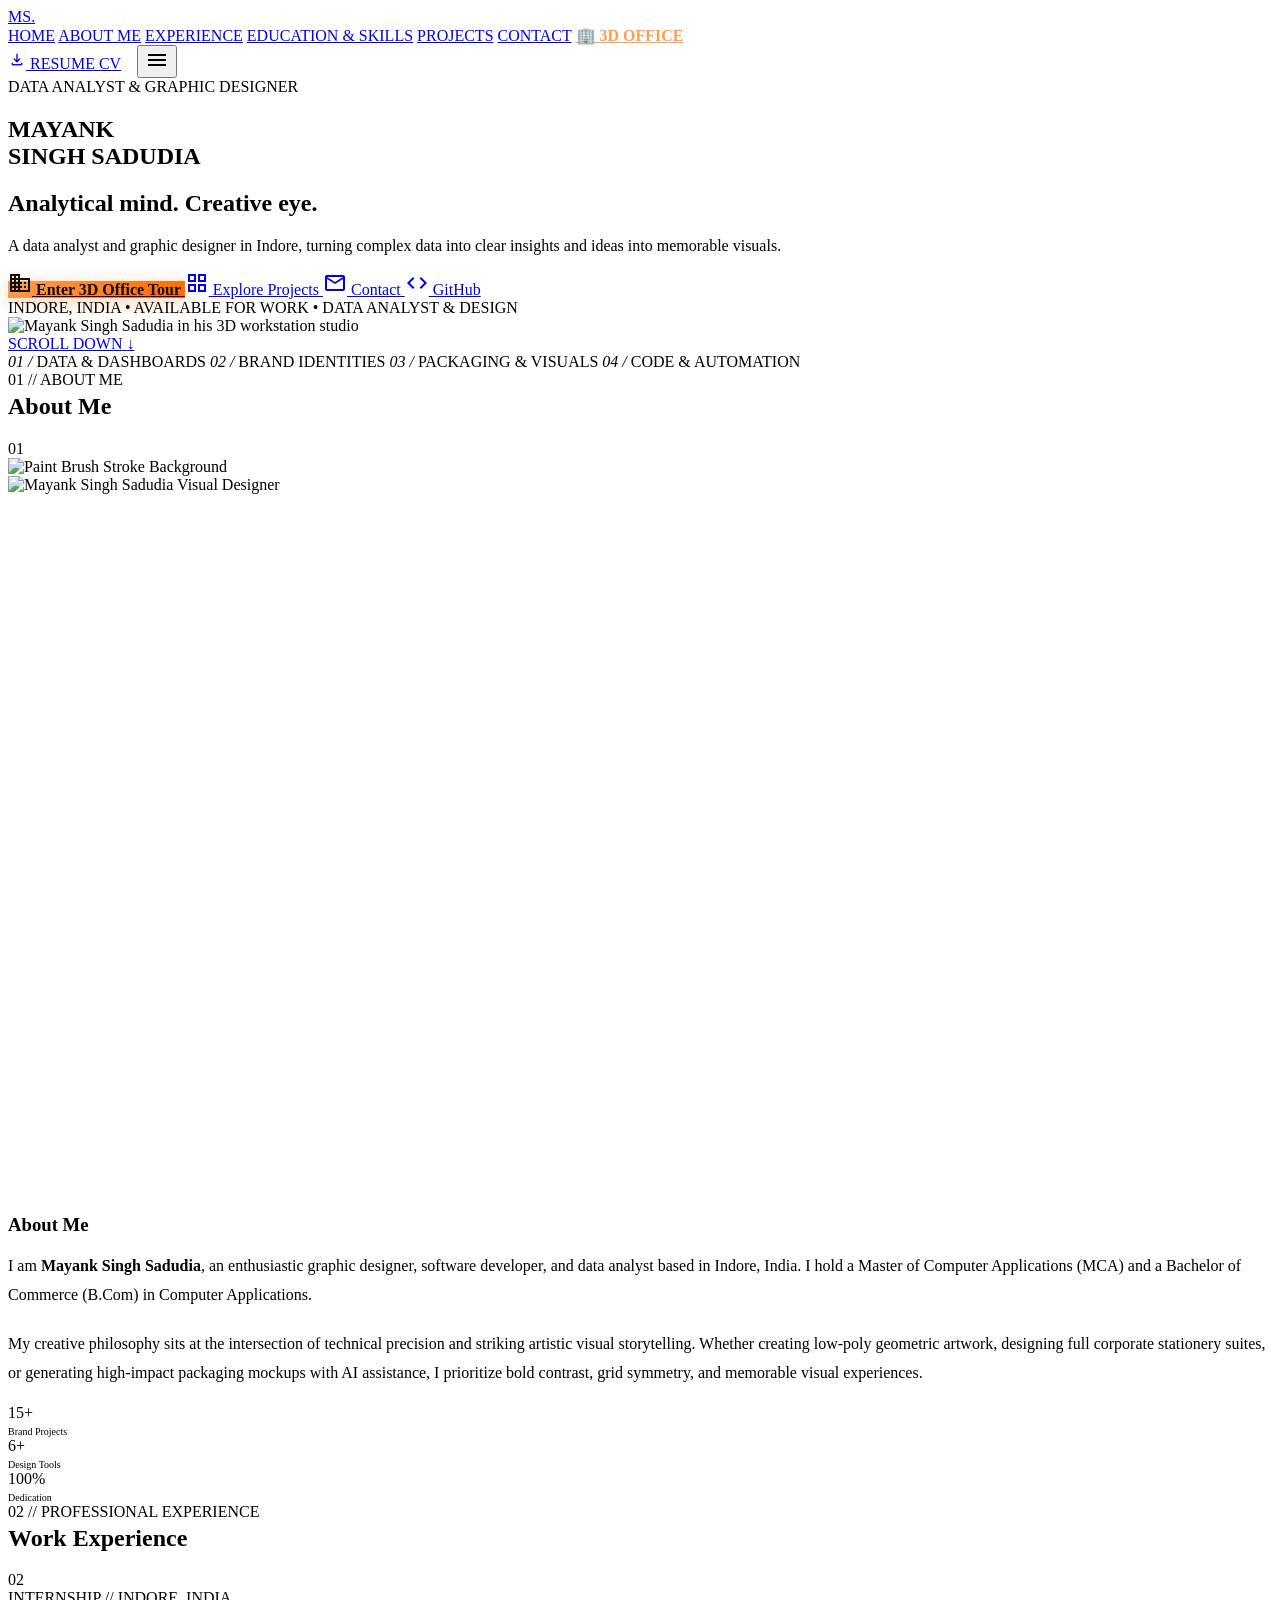
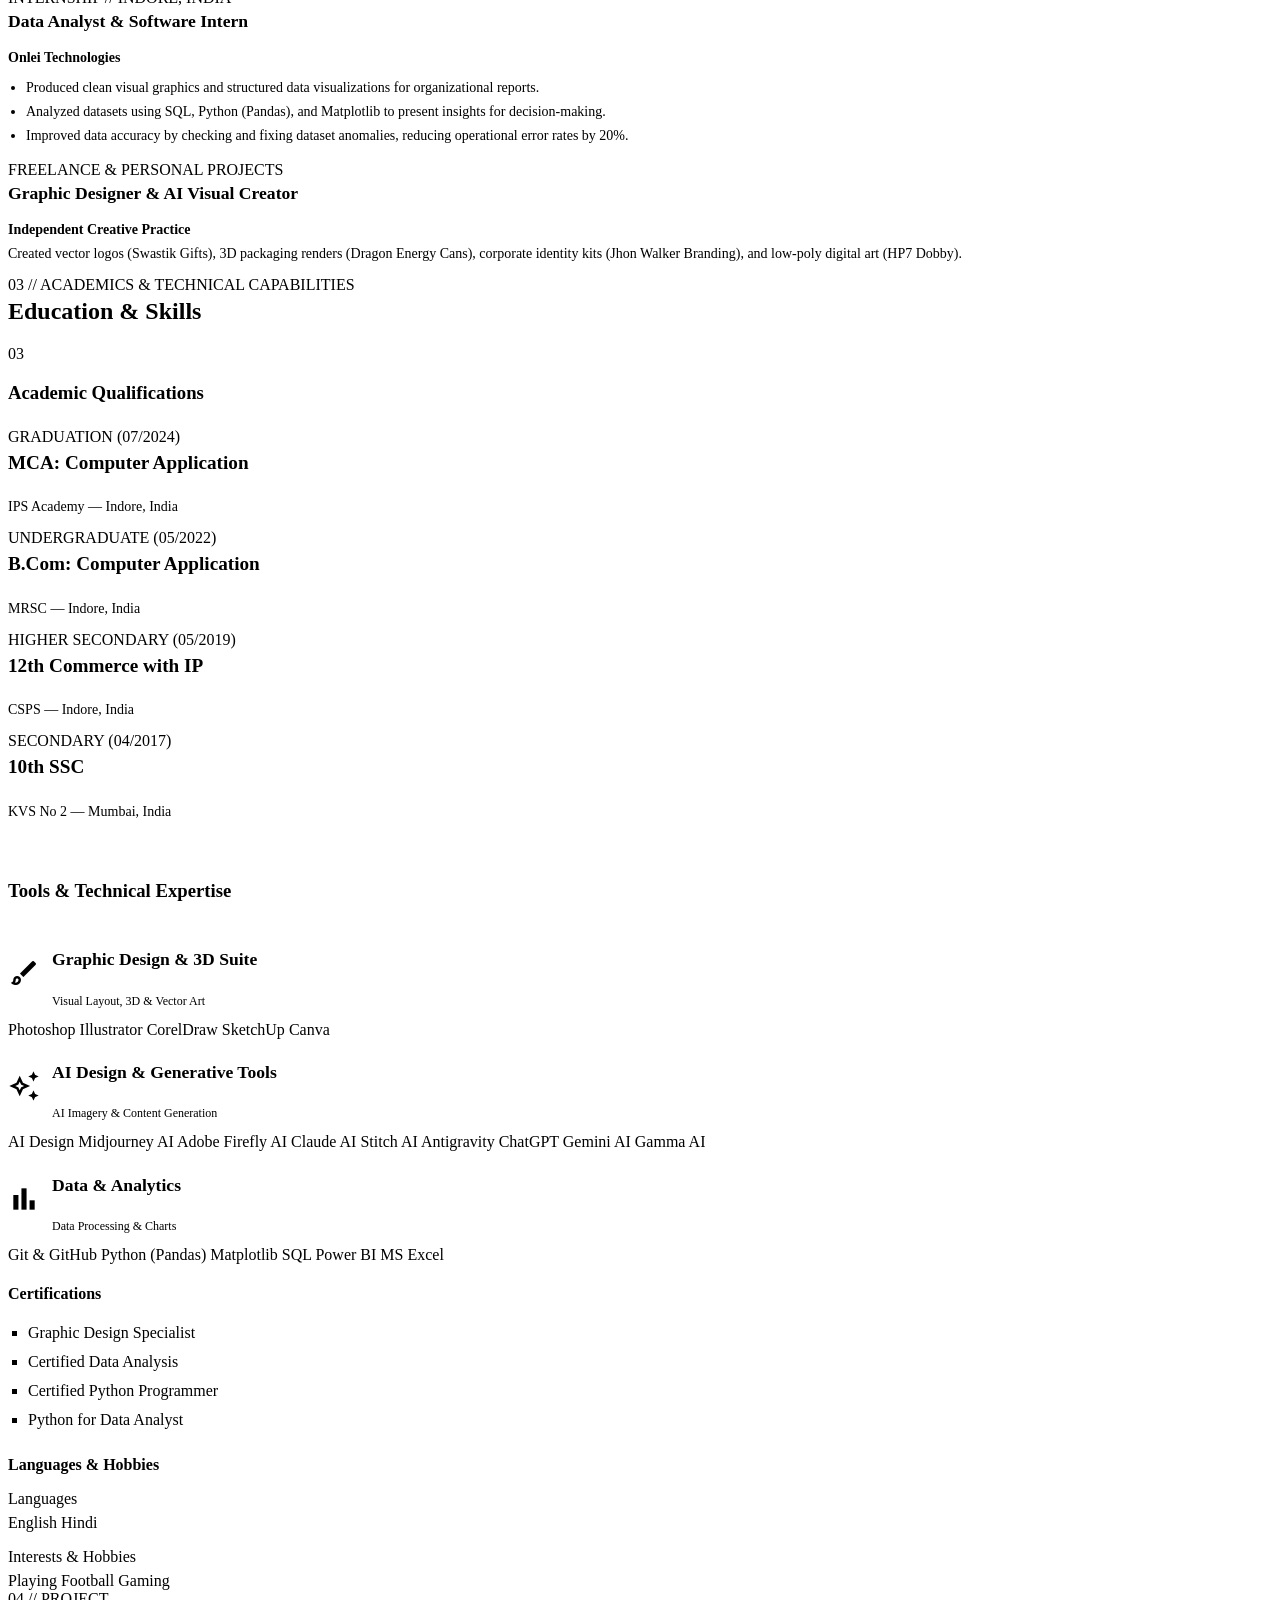
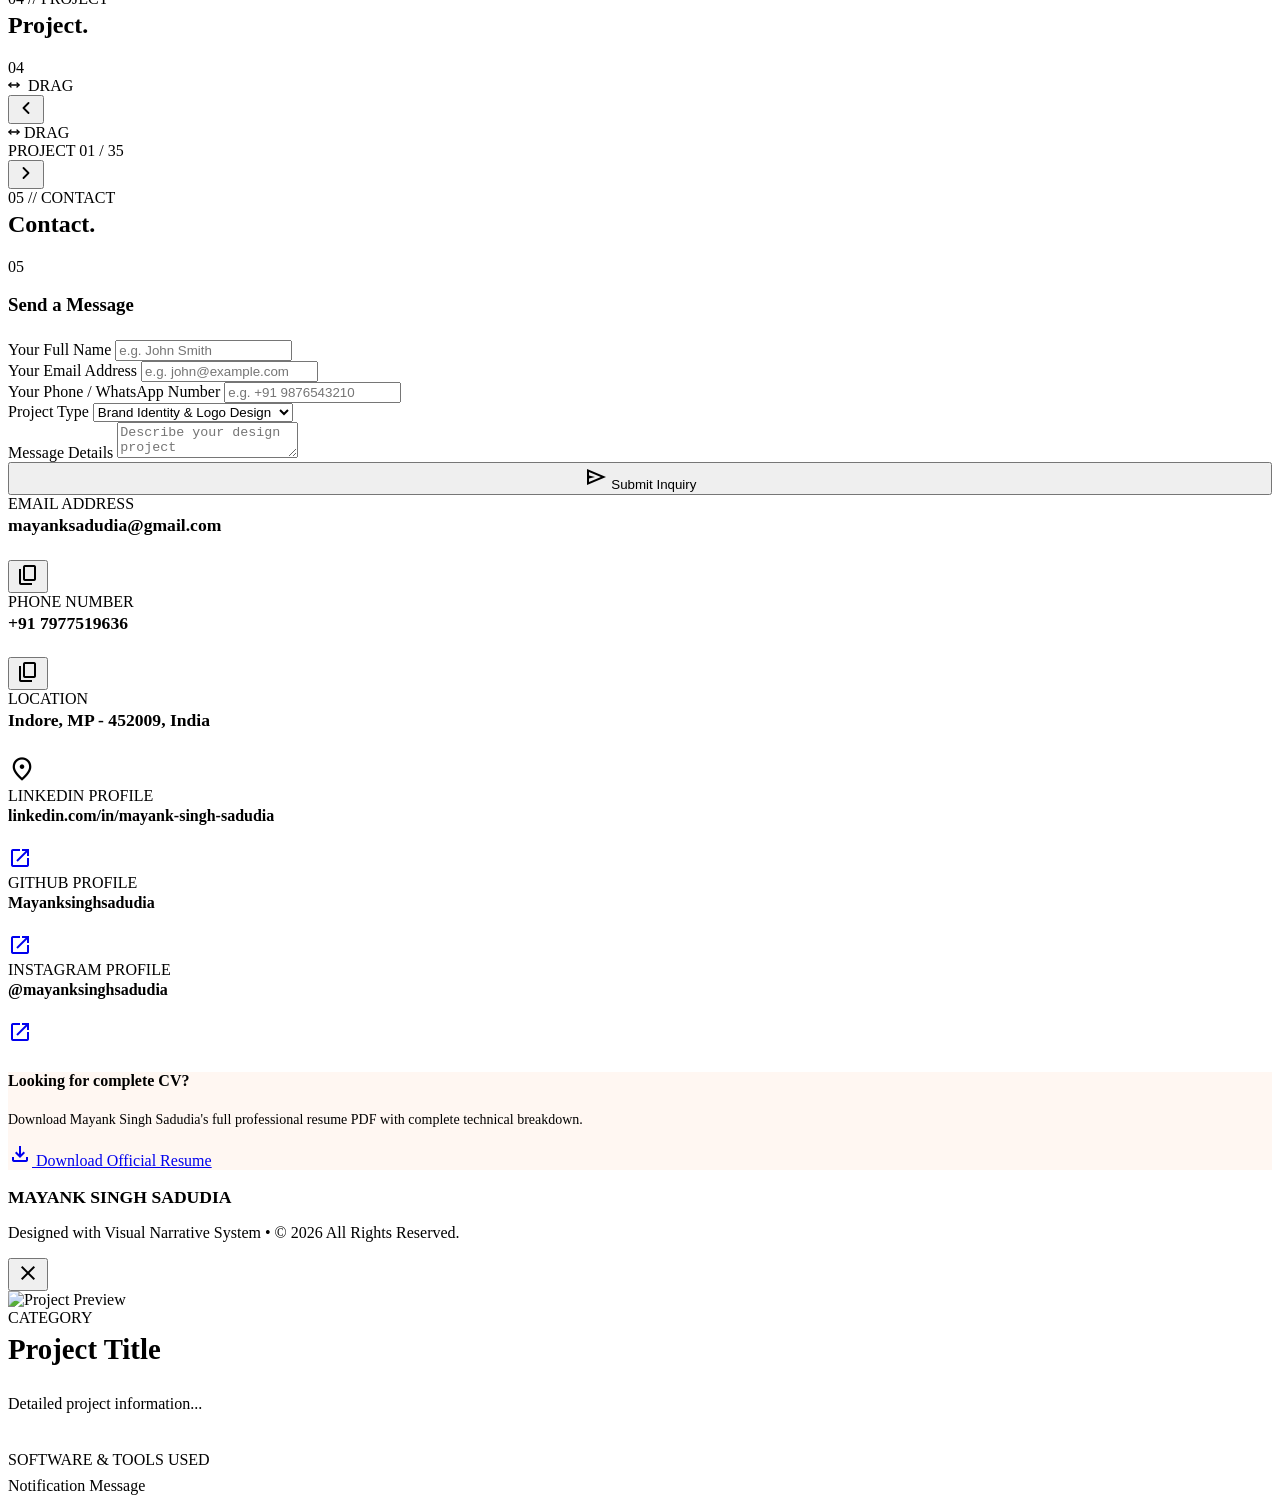
==== index.html @ 9ab695f1 "feat: update AI presenter video (no watermark) & add 3D isometric office tour" ====
<!DOCTYPE html>
<html lang="en">
<head>
  <meta charset="UTF-8" />
  <meta name="viewport" content="width=device-width, initial-scale=1.0" />
  <title>Mayank Singh Sadudia Portfolio | Data Analyst &amp; Graphic Designer</title>
  <meta name="description" content="Portfolio of Mayank Singh Sadudia - Graphic Designer, Data Analyst, and Generative AI Creator based in Indore, India." />
  
  <!-- Social Media & Instagram Open Graph Preview Cards -->
  <meta property="og:type" content="website" />
  <meta property="og:site_name" content="Mayank Singh Sadudia Portfolio" />
  <meta property="og:title" content="Mayank Singh Sadudia | Data Analyst &amp; Graphic Designer" />
  <meta property="og:description" content="Portfolio of Mayank Singh Sadudia featuring an interactive 3D presenter video, Data Analytics projects (Python, SQL, Power BI), and creative brand design." />
  <meta property="og:url" content="https://mayanksinghsadudia.github.io/mayanksinghsadudiaportfolio/" />
  <meta property="og:image" content="https://mayanksinghsadudia.github.io/mayanksinghsadudiaportfolio/assets/studio_pose_rest.jpg" />
  <meta property="og:image:width" content="896" />
  <meta property="og:image:height" content="1200" />
  <meta name="twitter:card" content="summary_large_image" />
  <meta name="twitter:title" content="Mayank Singh Sadudia | Data Analyst &amp; Graphic Designer" />
  <meta name="twitter:description" content="Portfolio of Mayank Singh Sadudia featuring an interactive 3D presenter video, Data Analytics projects, and creative brand design." />
  <meta name="twitter:image" content="https://mayanksinghsadudia.github.io/mayanksinghsadudiaportfolio/assets/studio_pose_rest.jpg" />
  
  <!-- Google Fonts & Material Symbols -->
  <link rel="preconnect" href="https://fonts.googleapis.com" />
  <link rel="preconnect" href="https://fonts.gstatic.com" crossorigin />
  <link href="https://fonts.googleapis.com/css2?family=Bebas+Neue&family=Space+Grotesk:wght@400;500;600;700&family=Montserrat:wght@700;800;900&family=Playfair+Display:ital,wght@0,600;0,700;0,900;1,400;1,600;1,700&family=Inter:wght@400;500;600;700&family=JetBrains+Mono:wght@400;500;600&display=swap" rel="stylesheet" />
  <link href="https://fonts.googleapis.com/css2?family=Material+Symbols+Outlined:wght,FILL@100..700,0..1&display=swap" rel="stylesheet" />

  <!-- Custom Design System Stylesheet -->
  <link rel="stylesheet" href="styles.css?v=separate-experience-20261009" />
  <link rel="stylesheet" href="presenter.css?v=portfolio-clean-20261009" />
  <link rel="stylesheet" href="home-intro.css?v=portfolio-clean-20261009" />
  <link rel="stylesheet" href="neon-studio.css?v=ember-20261009" />
  <link rel="stylesheet" href="portfolio-theme.css?v=reel-scroll-20261010" />
  <link rel="stylesheet" href="curved-slider.css?v=dribbble-27605260-20261011" />
</head>
<body>
  <div class="scroll-progress" aria-hidden="true"></div>

  <!-- Top Fixed Navigation Bar -->
  <header class="app-header reel-header">
    <a href="#hero" class="brand-logo" aria-label="Mayank Singh Sadudia home">
      <span class="reeves-monogram">MS<span>.</span></span>
    </a>

    <nav class="desktop-nav" id="desktop-nav" aria-label="Portfolio sections">
      <a href="#hero" class="active">HOME</a>
      <a href="#about">ABOUT ME</a>
      <a href="#experience">EXPERIENCE</a>
      <a href="#education-skills">EDUCATION & SKILLS</a>
      <a href="#projects">PROJECTS</a>
      <a href="#contact">CONTACT</a>
      <a href="isometric-office.html" style="color: #ff9d4d; font-weight: 700; display: inline-flex; align-items: center; gap: 4px;">🏢 3D OFFICE</a>
    </nav>

    <div class="reeves-header-actions" style="display: flex; align-items: center; gap: 16px;">
      <a href="assets/Mayank_Singh_Sadudia_Resume.pdf" download class="btn-primary" id="download-cv-btn">
        <span class="material-symbols-outlined" style="font-size: 18px;">download</span>
        RESUME CV
      </a>
      <button class="mobile-menu-btn" id="mobile-menu-btn" aria-label="Open navigation" aria-expanded="false">
        <span class="material-symbols-outlined">menu</span>
      </button>
    </div>
  </header>

  <main>
    <!-- HERO SECTION (Reel Aesthetic: Warm Terracotta Studio & 3D Interactive Presenter) -->
    <section class="hero-section hero-reel-theme" id="hero">
      <div class="container hero-container">
        <div class="hero-grid">
          
          <div class="hero-content">
            <div class="hero-role-tag">DATA ANALYST &amp; GRAPHIC DESIGNER</div>
            
            <h1 class="hero-name-headline">
              <span class="reeves-name">MAYANK<br />SINGH SADUDIA</span>
            </h1>

            <h2 class="hero-statement-headline">Analytical mind. <span>Creative eye.</span></h2>
            <p class="hero-bio-paragraph">
              A data analyst and graphic designer in Indore, turning complex data into clear insights and ideas into memorable visuals.
            </p>

            <div class="hero-cta-group">
              <a href="isometric-office.html" class="btn-primary" style="background: linear-gradient(135deg, #ff9d4d 0%, #ff6a00 100%); color: #100d0b; font-weight: 800; border: none; box-shadow: 0 4px 18px rgba(255,157,77,0.45);">
                <span class="material-symbols-outlined">domain</span>
                Enter 3D Office Tour
              </a>
              <a href="#projects" class="btn-secondary">
                <span class="material-symbols-outlined">grid_view</span>
                Explore Projects
              </a>
              <a href="#contact" class="btn-secondary">
                <span class="material-symbols-outlined">mail</span>
                Contact
              </a>
              <a href="https://github.com/Mayanksinghsadudia" target="_blank" rel="noopener noreferrer" class="btn-secondary" aria-label="Visit Mayank's GitHub profile">
                <span class="material-symbols-outlined">code</span>
                GitHub
              </a>
            </div>

            <div class="hero-status-meta">
              <span class="meta-tag">INDORE, INDIA</span>
              <span class="meta-sep">•</span>
              <span class="meta-tag status-available">
                <span class="status-pulse-dot"></span>
                AVAILABLE FOR WORK
              </span>
              <span class="meta-sep">•</span>
              <span class="meta-tag">DATA ANALYST &amp; DESIGN</span>
            </div>

          </div>

          <!-- Hero Stage / Presenter Frame & Controls -->
          <div class="hero-stage-container">
            <div class="hero-character" id="home-presenter" aria-label="Mayank's 3D studio introduction">
              <img src="assets/mayank_home_intro_poster.jpg" width="1280" height="720" alt="Mayank Singh Sadudia in his 3D workstation studio" class="presenter-poster" />
            </div>
          </div>

        </div>
      </div>

      <!-- Single Centered Scroll Indicator -->
      <a href="#about" class="reel-scroll-indicator" aria-label="Scroll down to explore portfolio">
        <span class="scroll-label">SCROLL DOWN</span>
        <span class="scroll-arrow">↓</span>
      </a>
    </section>

    <div class="studio-strip" aria-label="Portfolio specialties">
      <span><i>01 /</i> DATA &amp; DASHBOARDS</span>
      <span><i>02 /</i> BRAND IDENTITIES</span>
      <span><i>03 /</i> PACKAGING &amp; VISUALS</span>
      <span><i>04 /</i> CODE &amp; AUTOMATION</span>
    </div>

    <!-- 01 ABOUT ME SECTION -->
    <section class="page-section" id="about">
      <div class="container">
        
        <div class="section-header">
          <div>
            <span class="text-label-caps text-accent">01 // ABOUT ME</span>
            <h2 class="text-headline-lg font-headline" style="margin-top: 4px;">About Me</h2>
          </div>
          <span class="section-num text-outlined">01</span>
        </div>

        <div class="about-grid" style="grid-template-columns: 0.8fr 1.2fr; align-items: center;">
          
          <!-- About Avatar Showcase -->
          <div class="hero-avatar-container" style="transform: scale(1.0);">
            <img src="assets/user_brush_stroke_theme.png?v=4" class="brush-stroke-bg-img" alt="Paint Brush Stroke Background" />
            <div class="avatar-frame" style="height: 720px; width: 580px;">
              <img src="assets/mayank_avatar_hd_v6.png?v=6" alt="Mayank Singh Sadudia Visual Designer" class="avatar-img" />
            </div>
          </div>

          <!-- Profile & Summary Details -->
          <div style="display: flex; flex-direction: column; gap: 24px;">
            <div class="about-card">
              <h3 class="font-headline text-headline-md" style="margin-bottom: 16px; color: var(--color-primary);">
                About Me
              </h3>
              <p style="color: var(--color-on-surface); line-height: 1.8; margin-bottom: 20px;">
                I am <strong>Mayank Singh Sadudia</strong>, an enthusiastic graphic designer, software developer, and data analyst based in Indore, India. I hold a Master of Computer Applications (MCA) and a Bachelor of Commerce (B.Com) in Computer Applications.
              </p>
              <p style="color: var(--color-text-muted); line-height: 1.8;">
                My creative philosophy sits at the intersection of technical precision and striking artistic visual storytelling. Whether creating low-poly geometric artwork, designing full corporate stationery suites, or generating high-impact packaging mockups with AI assistance, I prioritize bold contrast, grid symmetry, and memorable visual experiences.
              </p>

              <div class="stats-grid">
                <div class="stat-box">
                  <div class="stat-number">15+</div>
                  <div class="text-label-caps" style="font-size: 10px; margin-top: 4px;">Brand Projects</div>
                </div>
                <div class="stat-box">
                  <div class="stat-number">6+</div>
                  <div class="text-label-caps" style="font-size: 10px; margin-top: 4px;">Design Tools</div>
                </div>
                <div class="stat-box">
                  <div class="stat-number">100%</div>
                  <div class="text-label-caps" style="font-size: 10px; margin-top: 4px;">Dedication</div>
                </div>
              </div>
            </div>

          </div>
        </div>
      </div>
    </section>

    <!-- 02 WORK EXPERIENCE SECTION -->
    <section class="page-section" id="experience" aria-labelledby="experience-title">
      <div class="container">
        <div class="section-header">
          <div>
            <span class="text-label-caps text-accent">02 // PROFESSIONAL EXPERIENCE</span>
            <h2 class="text-headline-lg font-headline" id="experience-title" style="margin-top: 4px;">Work Experience</h2>
          </div>
          <span class="section-num text-outlined">02</span>
        </div>
        <div class="about-card experience-card">
          <div class="timeline">
            <div class="timeline-item">
              <div class="timeline-date">INTERNSHIP // INDORE, INDIA</div>
              <h3 class="font-headline" style="font-size: 1.1rem; margin-top: 4px;">Data Analyst & Software Intern</h3>
              <div style="color: var(--color-primary-light); font-weight: 600; font-size: 14px;">Onlei Technologies</div>
              <ul style="color: var(--color-text-muted); font-size: 14px; margin-top: 10px; padding-left: 18px; line-height: 1.7;">
                <li>Produced clean visual graphics and structured data visualizations for organizational reports.</li>
                <li>Analyzed datasets using SQL, Python (Pandas), and Matplotlib to present insights for decision-making.</li>
                <li>Improved data accuracy by checking and fixing dataset anomalies, reducing operational error rates by 20%.</li>
              </ul>
            </div>

            <div class="timeline-item">
              <div class="timeline-date">FREELANCE & PERSONAL PROJECTS</div>
              <h3 class="font-headline" style="font-size: 1.1rem; margin-top: 4px;">Graphic Designer & AI Visual Creator</h3>
              <div style="color: var(--color-primary-light); font-weight: 600; font-size: 14px;">Independent Creative Practice</div>
              <p style="color: var(--color-text-muted); font-size: 14px; margin-top: 8px;">
                Created vector logos (Swastik Gifts), 3D packaging renders (Dragon Energy Cans), corporate identity kits (Jhon Walker Branding), and low-poly digital art (HP7 Dobby).
              </p>
            </div>
          </div>

        </div>
      </div>
    </section>

    <!-- 03 EDUCATION & SKILLS SECTION -->
    <section class="page-section" id="education-skills">
      <div class="container">
        
        <div class="section-header">
          <div>
            <span class="text-label-caps text-accent">03 // ACADEMICS & TECHNICAL CAPABILITIES</span>
            <h2 class="text-headline-lg font-headline" style="margin-top: 4px;">Education & Skills</h2>
          </div>
          <span class="section-num text-outlined">03</span>
        </div>

        <!-- Academic Background Grid -->
        <h3 class="font-headline text-headline-md" style="margin-bottom: 24px;">Academic Qualifications</h3>
        <div class="skills-grid" style="margin-bottom: 60px;">
          
          <div class="skill-card">
            <span class="text-label-caps text-accent">GRADUATION (07/2024)</span>
            <h4 class="font-headline" style="font-size: 1.2rem; margin-top: 6px;">MCA: Computer Application</h4>
            <p style="color: var(--color-text-muted); font-size: 14px; margin-top: 4px;">IPS Academy — Indore, India</p>
          </div>

          <div class="skill-card">
            <span class="text-label-caps text-accent">UNDERGRADUATE (05/2022)</span>
            <h4 class="font-headline" style="font-size: 1.2rem; margin-top: 6px;">B.Com: Computer Application</h4>
            <p style="color: var(--color-text-muted); font-size: 14px; margin-top: 4px;">MRSC — Indore, India</p>
          </div>

          <div class="skill-card">
            <span class="text-label-caps text-accent">HIGHER SECONDARY (05/2019)</span>
            <h4 class="font-headline" style="font-size: 1.2rem; margin-top: 6px;">12th Commerce with IP</h4>
            <p style="color: var(--color-text-muted); font-size: 14px; margin-top: 4px;">CSPS — Indore, India</p>
          </div>

          <div class="skill-card">
            <span class="text-label-caps text-accent">SECONDARY (04/2017)</span>
            <h4 class="font-headline" style="font-size: 1.2rem; margin-top: 6px;">10th SSC</h4>
            <p style="color: var(--color-text-muted); font-size: 14px; margin-top: 4px;">KVS No 2 — Mumbai, India</p>
          </div>

        </div>

        <!-- Technical Tools & Expertise -->
        <h3 class="font-headline text-headline-md" style="margin-bottom: 24px;">Tools & Technical Expertise</h3>
        <div class="skills-grid">
          
          <div class="skill-card">
            <div style="display: flex; align-items: center; gap: 12px;">
              <span class="material-symbols-outlined text-accent" style="font-size: 32px;">brush</span>
              <div>
                <h4 class="font-headline" style="font-size: 1.1rem;">Graphic Design & 3D Suite</h4>
                <p style="color: var(--color-text-muted); font-size: 12px;">Visual Layout, 3D & Vector Art</p>
              </div>
            </div>
            <div class="tool-tags">
              <span class="tool-tag highlight">Photoshop</span>
              <span class="tool-tag highlight">Illustrator</span>
              <span class="tool-tag highlight">CorelDraw</span>
              <span class="tool-tag highlight">SketchUp</span>
              <span class="tool-tag highlight">Canva</span>
            </div>
          </div>

          <div class="skill-card">
            <div style="display: flex; align-items: center; gap: 12px;">
              <span class="material-symbols-outlined text-accent" style="font-size: 32px;">auto_awesome</span>
              <div>
                <h4 class="font-headline" style="font-size: 1.1rem;">AI Design & Generative Tools</h4>
                <p style="color: var(--color-text-muted); font-size: 12px;">AI Imagery & Content Generation</p>
              </div>
            </div>
            <div class="tool-tags">
              <span class="tool-tag highlight">AI Design</span>
              <span class="tool-tag highlight">Midjourney AI</span>
              <span class="tool-tag highlight">Adobe Firefly AI</span>
              <span class="tool-tag highlight">Claude AI</span>
              <span class="tool-tag highlight">Stitch AI</span>
              <span class="tool-tag highlight">Antigravity</span>
              <span class="tool-tag highlight">ChatGPT</span>
              <span class="tool-tag highlight">Gemini AI</span>
              <span class="tool-tag highlight">Gamma AI</span>
            </div>
          </div>

          <div class="skill-card">
            <div style="display: flex; align-items: center; gap: 12px;">
              <span class="material-symbols-outlined text-accent" style="font-size: 32px;">bar_chart</span>
              <div>
                <h4 class="font-headline" style="font-size: 1.1rem;">Data & Analytics</h4>
                <p style="color: var(--color-text-muted); font-size: 12px;">Data Processing & Charts</p>
              </div>
            </div>
            <div class="tool-tags">
              <span class="tool-tag highlight">Git & GitHub</span>
              <span class="tool-tag">Python (Pandas)</span>
              <span class="tool-tag">Matplotlib</span>
              <span class="tool-tag">SQL</span>
              <span class="tool-tag">Power BI</span>
              <span class="tool-tag">MS Excel</span>
            </div>
          </div>

        </div>

        <!-- Certifications & Extras -->
        <div class="qualifications-extras">
          <div class="about-card">
            <h4 class="font-headline text-headline-md" style="margin-bottom: 16px; color: var(--color-primary);">Certifications</h4>
            <ul style="color: var(--color-on-surface); line-height: 1.8; list-style-type: square; padding-left: 20px;">
              <li>Graphic Design Specialist</li>
              <li>Certified Data Analysis</li>
              <li>Certified Python Programmer</li>
              <li>Python for Data Analyst</li>
            </ul>
          </div>

          <div class="about-card">
            <h4 class="font-headline text-headline-md" style="margin-bottom: 16px; color: var(--color-primary);">Languages & Hobbies</h4>
            <div style="margin-bottom: 16px;">
              <span class="text-label-caps" style="color: var(--color-text-muted); display: block; margin-bottom: 6px;">Languages</span>
              <span class="tool-tag highlight">English</span>
              <span class="tool-tag highlight">Hindi</span>
            </div>
            <div>
              <span class="text-label-caps" style="color: var(--color-text-muted); display: block; margin-bottom: 6px;">Interests & Hobbies</span>
              <span class="tool-tag">Playing Football</span>
              <span class="tool-tag">Gaming</span>
            </div>
          </div>
        </div>

      </div>
    </section>

    <!-- 04 PROJECTS SECTION: 3D CURVED SLIDER (All 35 Projects · Neon Amber Theme) -->
    <section class="page-section curved-slider-section" id="projects">
      <div class="curved-slider-container">
        
        <!-- Section Header: Only the project on topic in left side bar -->
        <div class="section-header">
          <div>
            <span class="text-label-caps text-accent">04 // PROJECT</span>
            <h2 class="text-headline-lg font-headline" style="margin-top: 4px;">Project.</h2>
          </div>
          <span class="section-num text-outlined">04</span>
        </div>

        <!-- 3D Slider Viewport -->
        <div class="curved-slider-viewport" id="curvedSliderViewport">
          <!-- Floating "DRAG" Cursor Badge (Neon Amber #ff9d4d) -->
          <div class="curved-slider-cursor" id="curvedSliderCursor">
            <svg width="12" height="12" viewBox="0 0 24 24" fill="none" stroke="currentColor" stroke-width="2.8" stroke-linecap="round" stroke-linejoin="round" style="margin-right: 4px;">
              <polyline points="18 8 22 12 18 16"></polyline>
              <polyline points="6 8 2 12 6 16"></polyline>
              <line x1="2" y1="12" x2="22" y2="12"></line>
            </svg>
            <span>DRAG</span>
          </div>

          <!-- 3D Cylindrical Stage -->
          <div class="curved-slider-stage" id="curvedSliderStage">
            <!-- Dynamic 3D Curved Cards injected by curved-slider.js -->
          </div>
        </div>

        <!-- Bottom Navigation & Counter Controls -->
        <div class="curved-slider-controls">
          <button class="curved-slider-nav-btn prev" id="sliderPrevBtn" aria-label="Previous Slide">
            <svg width="20" height="20" viewBox="0 0 24 24" fill="none" stroke="currentColor" stroke-width="2.2" stroke-linecap="round" stroke-linejoin="round">
              <polyline points="15 18 9 12 15 6"></polyline>
            </svg>
          </button>
          
          <!-- Counter & Progress Bar Pill with Drag Indicator -->
          <div class="curved-slider-counter-pill">
            <span class="curved-slider-drag-label">
              <svg width="12" height="12" viewBox="0 0 24 24" fill="none" stroke="currentColor" stroke-width="2.6" stroke-linecap="round" stroke-linejoin="round">
                <polyline points="18 8 22 12 18 16"></polyline>
                <polyline points="6 8 2 12 6 16"></polyline>
                <line x1="2" y1="12" x2="22" y2="12"></line>
              </svg>
              DRAG
            </span>
            <div class="curved-slider-counter-text">
              PROJECT <span class="cur-num" id="sliderCounterCurrent">01</span> / <span id="sliderCounterTotal">35</span>
            </div>
            <div class="curved-slider-progress-track">
              <div class="curved-slider-progress-bar" id="sliderProgressBar"></div>
            </div>
          </div>

          <button class="curved-slider-nav-btn next" id="sliderNextBtn" aria-label="Next Slide">
            <svg width="20" height="20" viewBox="0 0 24 24" fill="none" stroke="currentColor" stroke-width="2.2" stroke-linecap="round" stroke-linejoin="round">
              <polyline points="9 18 15 12 9 6"></polyline>
            </svg>
          </button>
        </div>

      </div>
    </section>

<!-- 05 CONTACT SECTION -->
<section class="page-section" id="contact" style="border-bottom: none;">
  <div class="container">
    
    <div class="section-header">
      <div>
        <span class="text-label-caps text-accent">05 // CONTACT</span>
        <h2 class="text-headline-lg font-headline" style="margin-top: 4px;">Contact.</h2>
      </div>
      <span class="section-num text-outlined">05</span>
    </div>

        <div class="contact-grid">
          
          <!-- Contact Form (Netlify Forms Native Integration) -->
          <form id="contact-form" class="about-card" name="contact" method="POST" data-netlify="true" netlify-honeypot="bot-field">
            <input type="hidden" name="form-name" value="contact" />
            <p style="display:none"><label>Spam protection: <input name="bot-field" /></label></p>

            <h3 class="font-headline text-headline-md" style="margin-bottom: 24px; color: var(--color-primary);">
              Send a Message
            </h3>

            <div class="form-group">
              <label for="name">Your Full Name</label>
              <input type="text" id="name" name="name" class="form-control" placeholder="e.g. John Smith" required />
            </div>

            <div class="form-group">
              <label for="email">Your Email Address</label>
              <input type="email" id="email" name="email" class="form-control" placeholder="e.g. john@example.com" required />
            </div>

            <div class="form-group">
              <label for="phone">Your Phone / WhatsApp Number</label>
              <input type="tel" id="phone" name="phone" class="form-control" placeholder="e.g. +91 9876543210" />
            </div>

            <div class="form-group">
              <label for="project-type">Project Type</label>
              <select id="project-type" name="project-type" class="form-control">
                <option value="branding">Brand Identity & Logo Design</option>
                <option value="packaging">Package Design & 3D Render</option>
                <option value="poster">Poster & Event Banner</option>
                <option value="ai">AI Creative Design & Visuals</option>
                <option value="other">Other Collaboration</option>
              </select>
            </div>

            <div class="form-group">
              <label for="message">Message Details</label>
              <textarea id="message" name="message" class="form-control" placeholder="Describe your design project requirements..." required></textarea>
            </div>

            <button type="submit" class="btn-primary" style="width: 100%; justify-content: center;">
              <span class="material-symbols-outlined">send</span>
              Submit Inquiry
            </button>
          </form>

          <!-- Direct Info Boxes -->
          <div>
            <div class="info-box">
              <div>
                <span class="text-label-caps text-accent">EMAIL ADDRESS</span>
                <h4 class="font-headline" style="font-size: 1.1rem; margin-top: 2px;">
                  <a href="mailto:mayanksadudia@gmail.com" style="color: inherit; text-decoration: none;">mayanksadudia@gmail.com</a>
                </h4>
              </div>
              <button class="btn-secondary" onclick="copyText('mayanksadudia@gmail.com', 'Email')">
                <span class="material-symbols-outlined">content_copy</span>
              </button>
            </div>

            <div class="info-box">
              <div>
                <span class="text-label-caps text-accent">PHONE NUMBER</span>
                <h4 class="font-headline" style="font-size: 1.1rem; margin-top: 2px;">
                  <a href="tel:+917977519636" style="color: inherit; text-decoration: none;">+91 7977519636</a>
                </h4>
              </div>
              <button class="btn-secondary" onclick="copyText('+91 7977519636', 'Phone')">
                <span class="material-symbols-outlined">content_copy</span>
              </button>
            </div>

            <div class="info-box">
              <div>
                <span class="text-label-caps text-accent">LOCATION</span>
                <h4 class="font-headline" style="font-size: 1.1rem; margin-top: 2px;">Indore, MP - 452009, India</h4>
              </div>
              <span class="material-symbols-outlined text-accent" style="font-size: 28px;">location_on</span>
            </div>

            <div class="info-box">
              <div>
                <span class="text-label-caps text-accent">LINKEDIN PROFILE</span>
                <h4 class="font-headline" style="font-size: 1rem; margin-top: 2px;">linkedin.com/in/mayank-singh-sadudia</h4>
              </div>
              <a href="https://linkedin.com/in/mayank-singh-sadudia-45637627b" target="_blank" rel="noopener" class="btn-secondary">
                <span class="material-symbols-outlined">open_in_new</span>
              </a>
            </div>

            <div class="info-box">
              <div>
                <span class="text-label-caps text-accent">GITHUB PROFILE</span>
                <h4 class="font-headline" style="font-size: 1rem; margin-top: 2px;">
                  <a href="https://github.com/Mayanksinghsadudia" target="_blank" rel="noopener noreferrer" style="color: inherit; text-decoration: none;">Mayanksinghsadudia</a>
                </h4>
              </div>
              <a href="https://github.com/Mayanksinghsadudia" target="_blank" rel="noopener noreferrer" class="btn-secondary" aria-label="Open GitHub profile">
                <span class="material-symbols-outlined">open_in_new</span>
              </a>
            </div>

            <div class="info-box">
              <div>
                <span class="text-label-caps text-accent">INSTAGRAM PROFILE</span>
                <h4 class="font-headline" style="font-size: 1rem; margin-top: 2px;">
                  <a href="https://instagram.com/mayanksinghsadudia" target="_blank" rel="noopener noreferrer" style="color: inherit; text-decoration: none;">@mayanksinghsadudia</a>
                </h4>
              </div>
              <a href="https://instagram.com/mayanksinghsadudia" target="_blank" rel="noopener noreferrer" class="btn-secondary" aria-label="Open Instagram profile">
                <span class="material-symbols-outlined">open_in_new</span>
              </a>
            </div>

            <!-- Resume Download Highlight Box -->
            <div class="about-card" style="margin-top: 24px; border-color: var(--color-primary); background-color: rgba(255, 107, 0, 0.05);">
              <h4 class="font-headline text-headline-md" style="color: var(--color-primary);">Looking for complete CV?</h4>
              <p style="color: var(--color-text-muted); font-size: 14px; margin-top: 6px;">
                Download Mayank Singh Sadudia's full professional resume PDF with complete technical breakdown.
              </p>
              <a href="assets/Mayank_Singh_Sadudia_Resume.pdf" download class="btn-primary" style="margin-top: 16px;">
                <span class="material-symbols-outlined">download</span>
                Download Official Resume
              </a>
            </div>

          </div>

        </div>

      </div>
    </section>

  </main>

  <!-- Footer -->
  <footer>
    <div class="container">
      <p style="font-family: var(--font-headline); font-weight: 800; font-size: 1.1rem; color: var(--color-on-surface); margin-bottom: 8px;">
        MAYANK SINGH SADUDIA
      </p>
      <p>Designed with Visual Narrative System • &copy; 2026 All Rights Reserved.</p>
    </div>
  </footer>

  <!-- Project Lightbox Modal -->
  <div class="modal-backdrop" id="project-modal">
    <div class="modal-content">
      <button class="modal-close-btn" id="modal-close" aria-label="Close project preview">
        <span class="material-symbols-outlined">close</span>
      </button>

      <div class="modal-img-container">
        <img id="modal-img" src="" alt="Project Preview" class="modal-img" />
      </div>

      <div class="modal-details">
        <div>
          <span class="text-label-caps text-accent" id="modal-category">CATEGORY</span>
          <h2 class="text-headline-lg font-headline" id="modal-title" style="margin-top: 6px; font-size: 1.8rem;">Project Title</h2>
          <p style="color: var(--color-text-muted); line-height: 1.8; margin-top: 16px;" id="modal-desc">
            Detailed project information...
          </p>
        </div>

        <div style="margin-top: 32px;">
          <span class="text-label-caps" style="color: var(--color-text-muted); display: block; margin-bottom: 8px;">SOFTWARE & TOOLS USED</span>
          <div class="tool-tags" id="modal-tools"></div>
        </div>
      </div>
    </div>
  </div>

  <!-- Toast Notification element -->
  <div class="toast-msg" id="toast-msg">Notification Message</div>

  <!-- Main JavaScript File -->
  <script src="main.js?v=midnight-20261009"></script>
  <script src="presenter-config.js?v=continuity-30s-20261010"></script>
  <script src="presenter.js?v=continuity-30s-20261010"></script>

  <script src="neon-studio.js?v=midnight-20261009"></script>
  <script src="curved-slider.js?v=dribbble-27605260-20261011"></script>
</body>
</html>
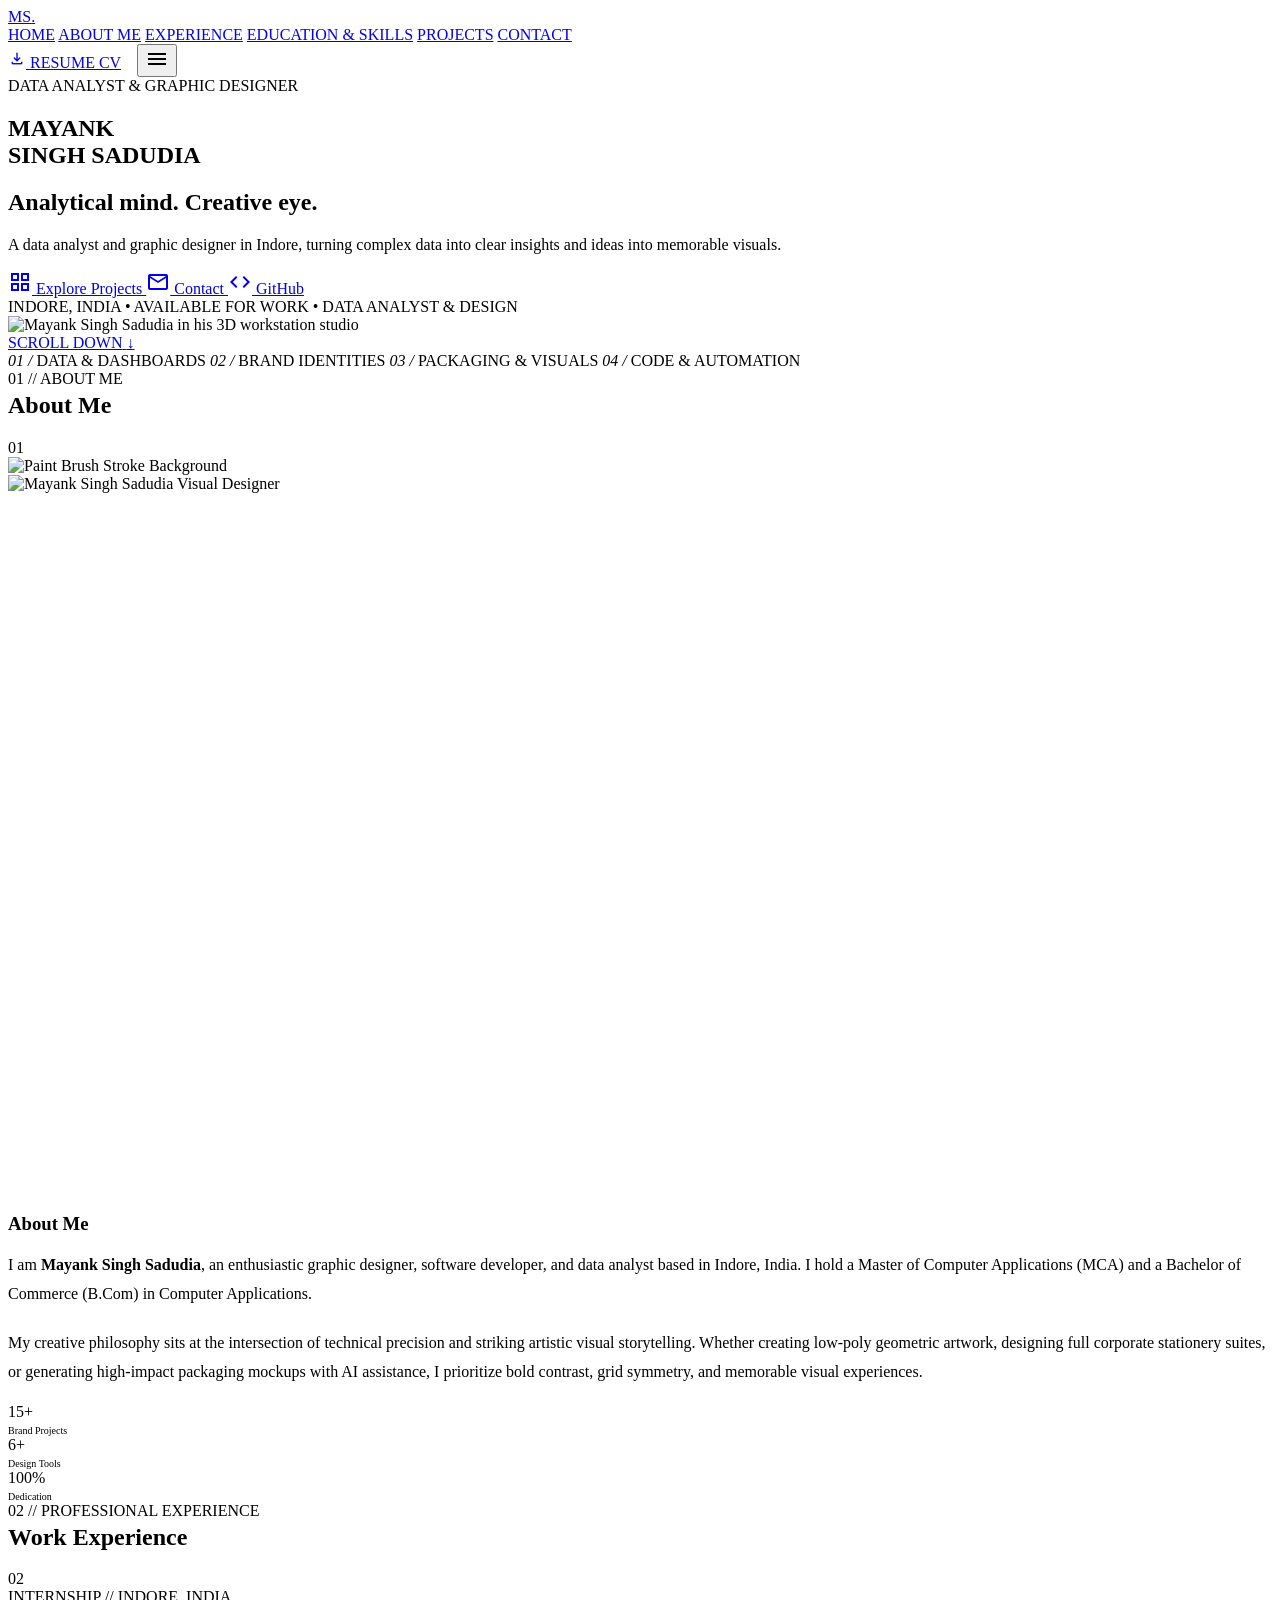
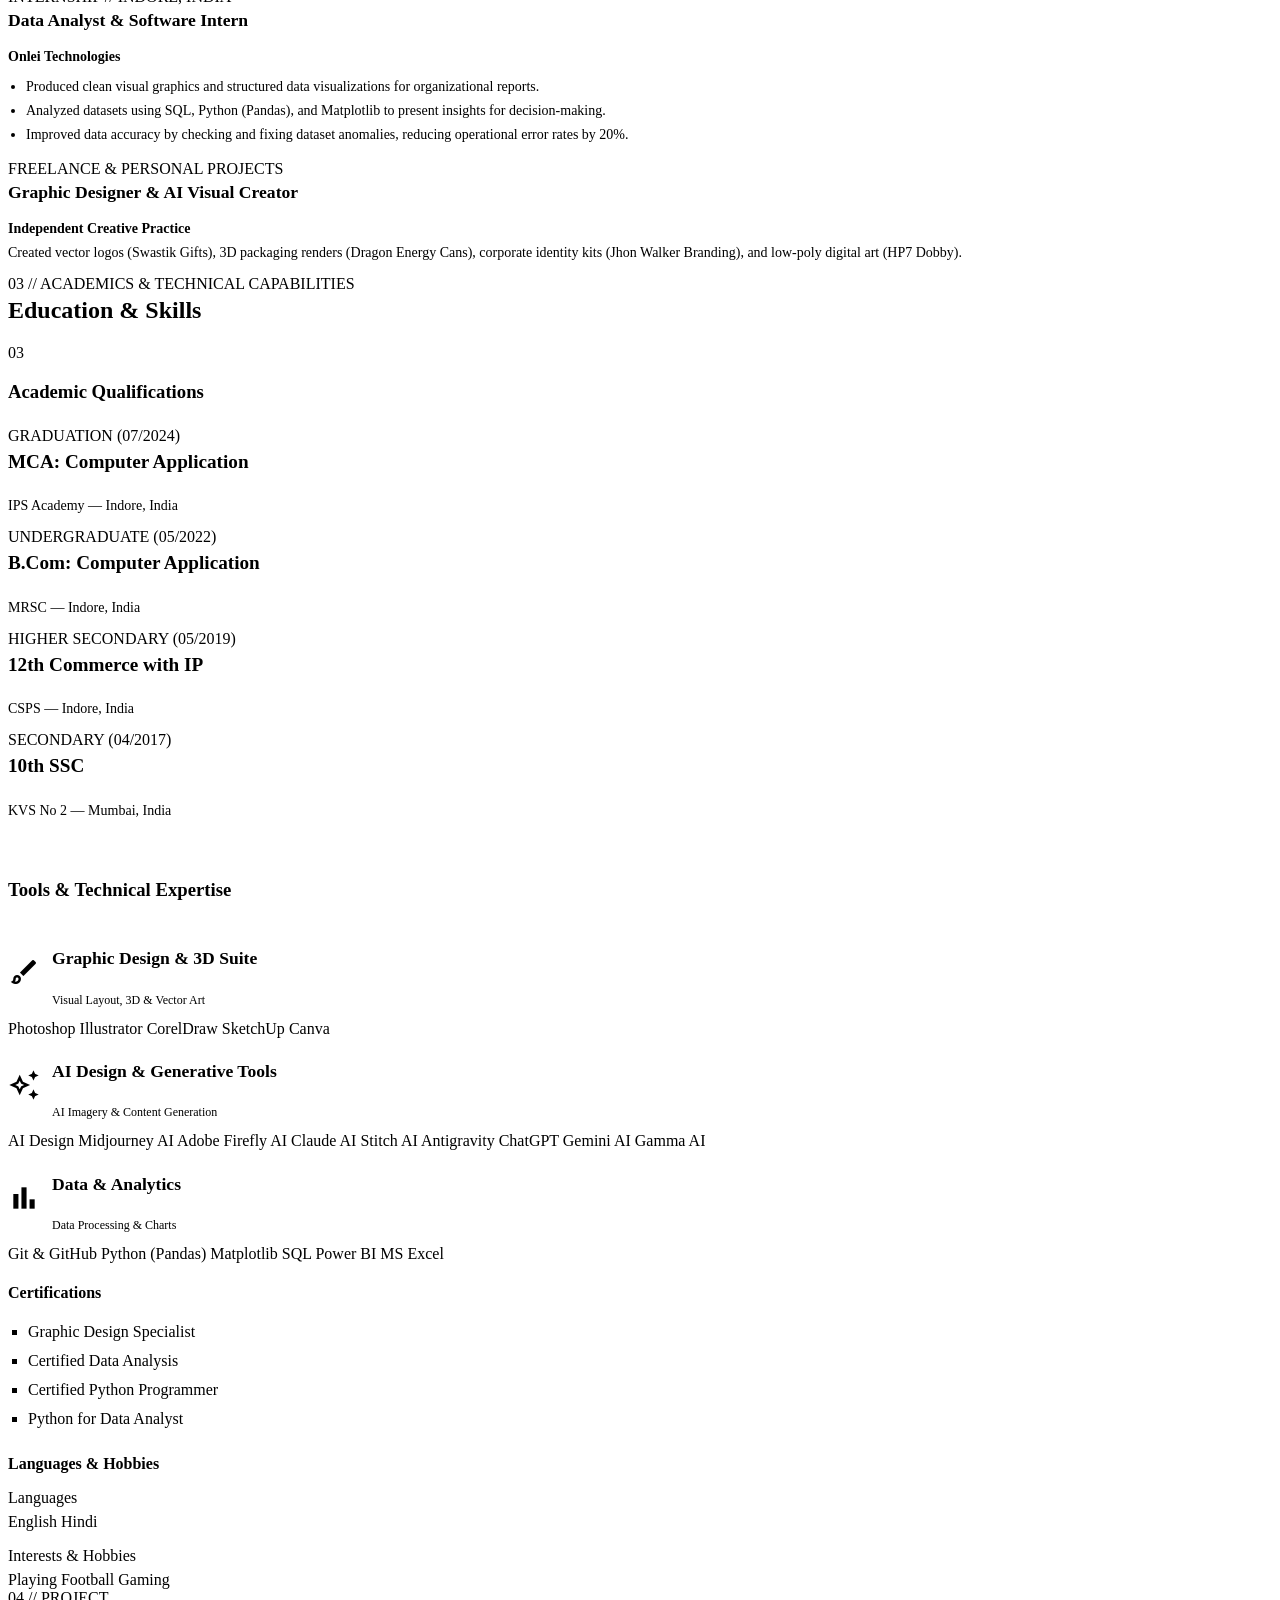
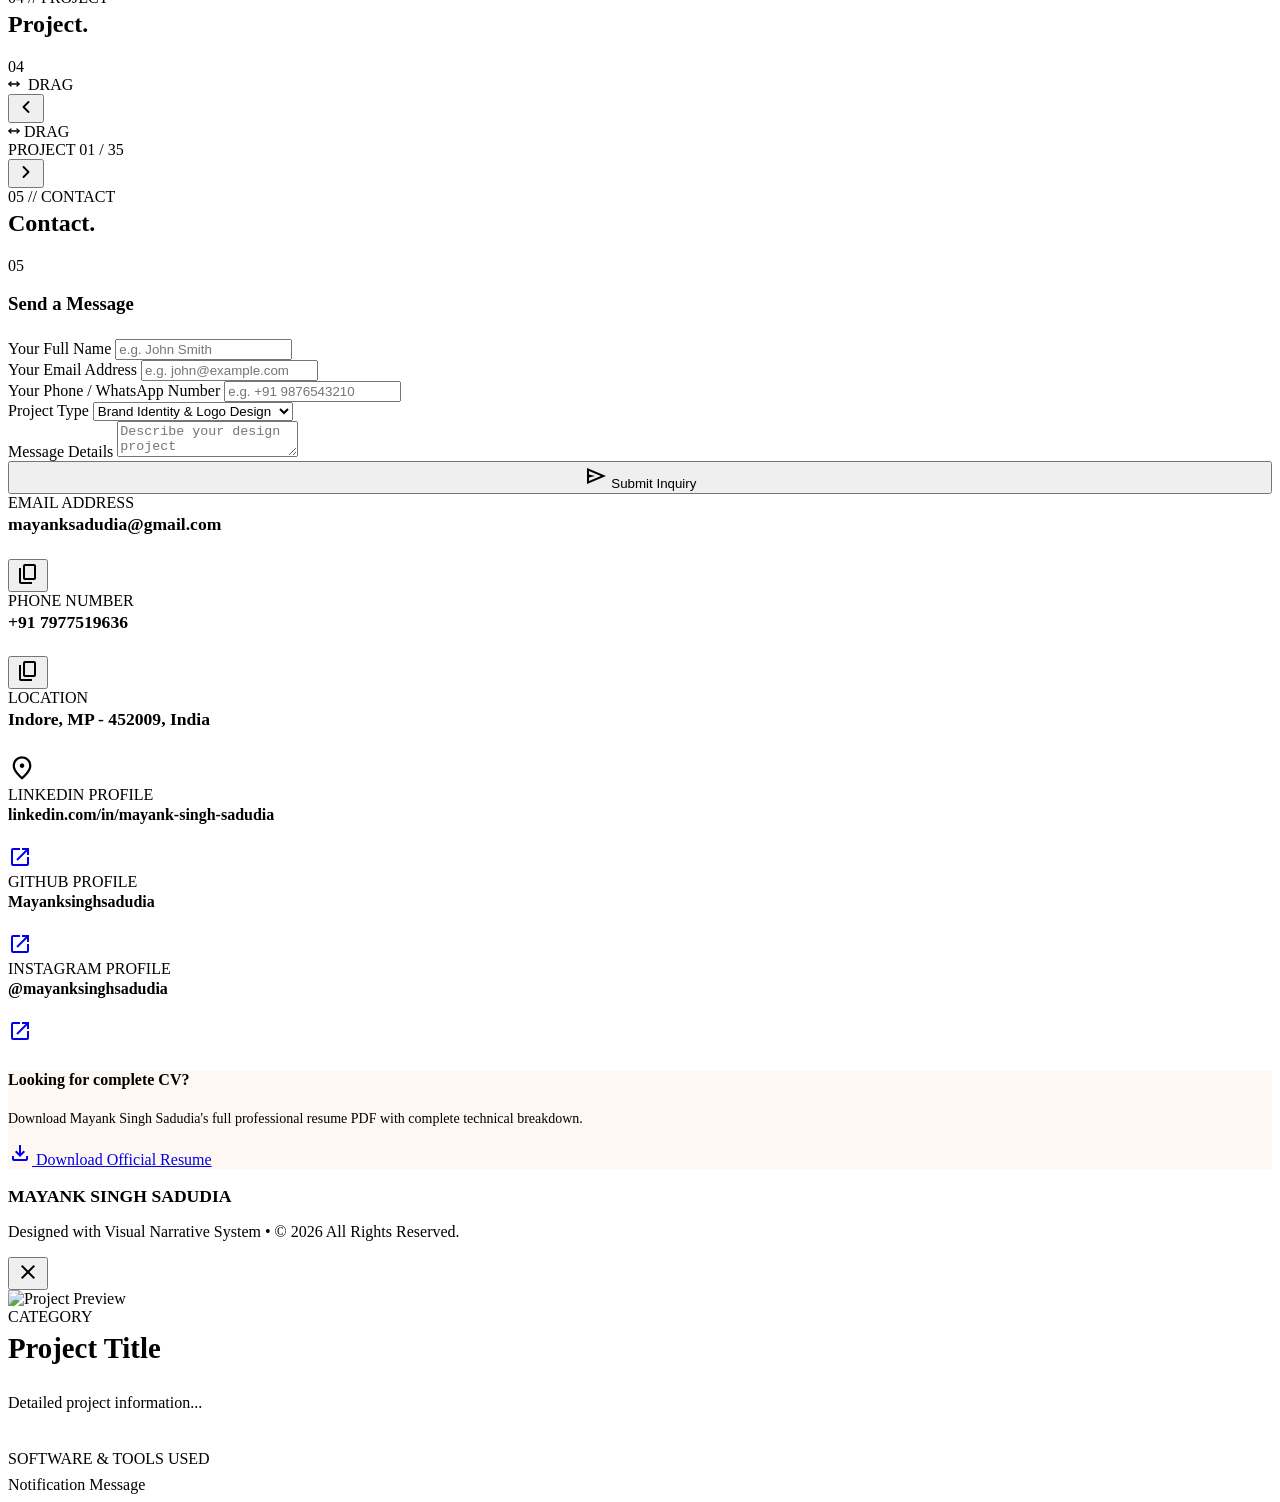
==== commit 7fd3f1f1: "feat: remove 3D isometric office section and clean up hero CTA" ====
--- a/index.html
+++ b/index.html
@@ -1,634 +1,642 @@
-<!DOCTYPE html>
-<html lang="en">
-<head>
-  <meta charset="UTF-8" />
-  <meta name="viewport" content="width=device-width, initial-scale=1.0" />
-  <title>Mayank Singh Sadudia Portfolio | Data Analyst &amp; Graphic Designer</title>
-  <meta name="description" content="Portfolio of Mayank Singh Sadudia - Graphic Designer, Data Analyst, and Generative AI Creator based in Indore, India." />
-  
-  <!-- Social Media & Instagram Open Graph Preview Cards -->
-  <meta property="og:type" content="website" />
-  <meta property="og:site_name" content="Mayank Singh Sadudia Portfolio" />
-  <meta property="og:title" content="Mayank Singh Sadudia | Data Analyst &amp; Graphic Designer" />
-  <meta property="og:description" content="Portfolio of Mayank Singh Sadudia featuring an interactive 3D presenter video, Data Analytics projects (Python, SQL, Power BI), and creative brand design." />
-  <meta property="og:url" content="https://mayanksinghsadudia.github.io/mayanksinghsadudiaportfolio/" />
-  <meta property="og:image" content="https://mayanksinghsadudia.github.io/mayanksinghsadudiaportfolio/assets/studio_pose_rest.jpg" />
-  <meta property="og:image:width" content="896" />
-  <meta property="og:image:height" content="1200" />
-  <meta name="twitter:card" content="summary_large_image" />
-  <meta name="twitter:title" content="Mayank Singh Sadudia | Data Analyst &amp; Graphic Designer" />
-  <meta name="twitter:description" content="Portfolio of Mayank Singh Sadudia featuring an interactive 3D presenter video, Data Analytics projects, and creative brand design." />
-  <meta name="twitter:image" content="https://mayanksinghsadudia.github.io/mayanksinghsadudiaportfolio/assets/studio_pose_rest.jpg" />
-  
-  <!-- Google Fonts & Material Symbols -->
-  <link rel="preconnect" href="https://fonts.googleapis.com" />
-  <link rel="preconnect" href="https://fonts.gstatic.com" crossorigin />
-  <link href="https://fonts.googleapis.com/css2?family=Bebas+Neue&family=Space+Grotesk:wght@400;500;600;700&family=Montserrat:wght@700;800;900&family=Playfair+Display:ital,wght@0,600;0,700;0,900;1,400;1,600;1,700&family=Inter:wght@400;500;600;700&family=JetBrains+Mono:wght@400;500;600&display=swap" rel="stylesheet" />
-  <link href="https://fonts.googleapis.com/css2?family=Material+Symbols+Outlined:wght,FILL@100..700,0..1&display=swap" rel="stylesheet" />
-
-  <!-- Custom Design System Stylesheet -->
-  <link rel="stylesheet" href="styles.css?v=separate-experience-20261009" />
-  <link rel="stylesheet" href="presenter.css?v=portfolio-clean-20261009" />
-  <link rel="stylesheet" href="home-intro.css?v=portfolio-clean-20261009" />
-  <link rel="stylesheet" href="neon-studio.css?v=ember-20261009" />
-  <link rel="stylesheet" href="portfolio-theme.css?v=reel-scroll-20261010" />
-  <link rel="stylesheet" href="curved-slider.css?v=dribbble-27605260-20261011" />
-</head>
-<body>
-  <div class="scroll-progress" aria-hidden="true"></div>
-
-  <!-- Top Fixed Navigation Bar -->
-  <header class="app-header reel-header">
-    <a href="#hero" class="brand-logo" aria-label="Mayank Singh Sadudia home">
-      <span class="reeves-monogram">MS<span>.</span></span>
-    </a>
-
-    <nav class="desktop-nav" id="desktop-nav" aria-label="Portfolio sections">
-      <a href="#hero" class="active">HOME</a>
-      <a href="#about">ABOUT ME</a>
-      <a href="#experience">EXPERIENCE</a>
-      <a href="#education-skills">EDUCATION & SKILLS</a>
-      <a href="#projects">PROJECTS</a>
-      <a href="#contact">CONTACT</a>
-      <a href="isometric-office.html" style="color: #ff9d4d; font-weight: 700; display: inline-flex; align-items: center; gap: 4px;">🏢 3D OFFICE</a>
-    </nav>
-
-    <div class="reeves-header-actions" style="display: flex; align-items: center; gap: 16px;">
-      <a href="assets/Mayank_Singh_Sadudia_Resume.pdf" download class="btn-primary" id="download-cv-btn">
-        <span class="material-symbols-outlined" style="font-size: 18px;">download</span>
-        RESUME CV
-      </a>
-      <button class="mobile-menu-btn" id="mobile-menu-btn" aria-label="Open navigation" aria-expanded="false">
-        <span class="material-symbols-outlined">menu</span>
-      </button>
-    </div>
-  </header>
-
-  <main>
-    <!-- HERO SECTION (Reel Aesthetic: Warm Terracotta Studio & 3D Interactive Presenter) -->
-    <section class="hero-section hero-reel-theme" id="hero">
-      <div class="container hero-container">
-        <div class="hero-grid">
-          
-          <div class="hero-content">
-            <div class="hero-role-tag">DATA ANALYST &amp; GRAPHIC DESIGNER</div>
-            
-            <h1 class="hero-name-headline">
-              <span class="reeves-name">MAYANK<br />SINGH SADUDIA</span>
-            </h1>
-
-            <h2 class="hero-statement-headline">Analytical mind. <span>Creative eye.</span></h2>
-            <p class="hero-bio-paragraph">
-              A data analyst and graphic designer in Indore, turning complex data into clear insights and ideas into memorable visuals.
-            </p>
-
-            <div class="hero-cta-group">
-              <a href="isometric-office.html" class="btn-primary" style="background: linear-gradient(135deg, #ff9d4d 0%, #ff6a00 100%); color: #100d0b; font-weight: 800; border: none; box-shadow: 0 4px 18px rgba(255,157,77,0.45);">
-                <span class="material-symbols-outlined">domain</span>
-                Enter 3D Office Tour
-              </a>
-              <a href="#projects" class="btn-secondary">
-                <span class="material-symbols-outlined">grid_view</span>
-                Explore Projects
-              </a>
-              <a href="#contact" class="btn-secondary">
-                <span class="material-symbols-outlined">mail</span>
-                Contact
-              </a>
-              <a href="https://github.com/Mayanksinghsadudia" target="_blank" rel="noopener noreferrer" class="btn-secondary" aria-label="Visit Mayank's GitHub profile">
-                <span class="material-symbols-outlined">code</span>
-                GitHub
-              </a>
-            </div>
-
-            <div class="hero-status-meta">
-              <span class="meta-tag">INDORE, INDIA</span>
-              <span class="meta-sep">•</span>
-              <span class="meta-tag status-available">
-                <span class="status-pulse-dot"></span>
-                AVAILABLE FOR WORK
-              </span>
-              <span class="meta-sep">•</span>
-              <span class="meta-tag">DATA ANALYST &amp; DESIGN</span>
-            </div>
-
-          </div>
-
-          <!-- Hero Stage / Presenter Frame & Controls -->
-          <div class="hero-stage-container">
-            <div class="hero-character" id="home-presenter" aria-label="Mayank's 3D studio introduction">
-              <img src="assets/mayank_home_intro_poster.jpg" width="1280" height="720" alt="Mayank Singh Sadudia in his 3D workstation studio" class="presenter-poster" />
-            </div>
-          </div>
-
-        </div>
-      </div>
-
-      <!-- Single Centered Scroll Indicator -->
-      <a href="#about" class="reel-scroll-indicator" aria-label="Scroll down to explore portfolio">
-        <span class="scroll-label">SCROLL DOWN</span>
-        <span class="scroll-arrow">↓</span>
-      </a>
-    </section>
-
-    <div class="studio-strip" aria-label="Portfolio specialties">
-      <span><i>01 /</i> DATA &amp; DASHBOARDS</span>
-      <span><i>02 /</i> BRAND IDENTITIES</span>
-      <span><i>03 /</i> PACKAGING &amp; VISUALS</span>
-      <span><i>04 /</i> CODE &amp; AUTOMATION</span>
-    </div>
-
-    <!-- 01 ABOUT ME SECTION -->
-    <section class="page-section" id="about">
-      <div class="container">
-        
-        <div class="section-header">
-          <div>
-            <span class="text-label-caps text-accent">01 // ABOUT ME</span>
-            <h2 class="text-headline-lg font-headline" style="margin-top: 4px;">About Me</h2>
-          </div>
-          <span class="section-num text-outlined">01</span>
-        </div>
-
-        <div class="about-grid" style="grid-template-columns: 0.8fr 1.2fr; align-items: center;">
-          
-          <!-- About Avatar Showcase -->
-          <div class="hero-avatar-container" style="transform: scale(1.0);">
-            <img src="assets/user_brush_stroke_theme.png?v=4" class="brush-stroke-bg-img" alt="Paint Brush Stroke Background" />
-            <div class="avatar-frame" style="height: 720px; width: 580px;">
-              <img src="assets/mayank_avatar_hd_v6.png?v=6" alt="Mayank Singh Sadudia Visual Designer" class="avatar-img" />
-            </div>
-          </div>
-
-          <!-- Profile & Summary Details -->
-          <div style="display: flex; flex-direction: column; gap: 24px;">
-            <div class="about-card">
-              <h3 class="font-headline text-headline-md" style="margin-bottom: 16px; color: var(--color-primary);">
-                About Me
-              </h3>
-              <p style="color: var(--color-on-surface); line-height: 1.8; margin-bottom: 20px;">
-                I am <strong>Mayank Singh Sadudia</strong>, an enthusiastic graphic designer, software developer, and data analyst based in Indore, India. I hold a Master of Computer Applications (MCA) and a Bachelor of Commerce (B.Com) in Computer Applications.
-              </p>
-              <p style="color: var(--color-text-muted); line-height: 1.8;">
-                My creative philosophy sits at the intersection of technical precision and striking artistic visual storytelling. Whether creating low-poly geometric artwork, designing full corporate stationery suites, or generating high-impact packaging mockups with AI assistance, I prioritize bold contrast, grid symmetry, and memorable visual experiences.
-              </p>
-
-              <div class="stats-grid">
-                <div class="stat-box">
-                  <div class="stat-number">15+</div>
-                  <div class="text-label-caps" style="font-size: 10px; margin-top: 4px;">Brand Projects</div>
-                </div>
-                <div class="stat-box">
-                  <div class="stat-number">6+</div>
-                  <div class="text-label-caps" style="font-size: 10px; margin-top: 4px;">Design Tools</div>
-                </div>
-                <div class="stat-box">
-                  <div class="stat-number">100%</div>
-                  <div class="text-label-caps" style="font-size: 10px; margin-top: 4px;">Dedication</div>
-                </div>
-              </div>
-            </div>
-
-          </div>
-        </div>
-      </div>
-    </section>
-
-    <!-- 02 WORK EXPERIENCE SECTION -->
-    <section class="page-section" id="experience" aria-labelledby="experience-title">
-      <div class="container">
-        <div class="section-header">
-          <div>
-            <span class="text-label-caps text-accent">02 // PROFESSIONAL EXPERIENCE</span>
-            <h2 class="text-headline-lg font-headline" id="experience-title" style="margin-top: 4px;">Work Experience</h2>
-          </div>
-          <span class="section-num text-outlined">02</span>
-        </div>
-        <div class="about-card experience-card">
-          <div class="timeline">
-            <div class="timeline-item">
-              <div class="timeline-date">INTERNSHIP // INDORE, INDIA</div>
-              <h3 class="font-headline" style="font-size: 1.1rem; margin-top: 4px;">Data Analyst & Software Intern</h3>
-              <div style="color: var(--color-primary-light); font-weight: 600; font-size: 14px;">Onlei Technologies</div>
-              <ul style="color: var(--color-text-muted); font-size: 14px; margin-top: 10px; padding-left: 18px; line-height: 1.7;">
-                <li>Produced clean visual graphics and structured data visualizations for organizational reports.</li>
-                <li>Analyzed datasets using SQL, Python (Pandas), and Matplotlib to present insights for decision-making.</li>
-                <li>Improved data accuracy by checking and fixing dataset anomalies, reducing operational error rates by 20%.</li>
-              </ul>
-            </div>
-
-            <div class="timeline-item">
-              <div class="timeline-date">FREELANCE & PERSONAL PROJECTS</div>
-              <h3 class="font-headline" style="font-size: 1.1rem; margin-top: 4px;">Graphic Designer & AI Visual Creator</h3>
-              <div style="color: var(--color-primary-light); font-weight: 600; font-size: 14px;">Independent Creative Practice</div>
-              <p style="color: var(--color-text-muted); font-size: 14px; margin-top: 8px;">
-                Created vector logos (Swastik Gifts), 3D packaging renders (Dragon Energy Cans), corporate identity kits (Jhon Walker Branding), and low-poly digital art (HP7 Dobby).
-              </p>
-            </div>
-          </div>
-
-        </div>
-      </div>
-    </section>
-
-    <!-- 03 EDUCATION & SKILLS SECTION -->
-    <section class="page-section" id="education-skills">
-      <div class="container">
-        
-        <div class="section-header">
-          <div>
-            <span class="text-label-caps text-accent">03 // ACADEMICS & TECHNICAL CAPABILITIES</span>
-            <h2 class="text-headline-lg font-headline" style="margin-top: 4px;">Education & Skills</h2>
-          </div>
-          <span class="section-num text-outlined">03</span>
-        </div>
-
-        <!-- Academic Background Grid -->
-        <h3 class="font-headline text-headline-md" style="margin-bottom: 24px;">Academic Qualifications</h3>
-        <div class="skills-grid" style="margin-bottom: 60px;">
-          
-          <div class="skill-card">
-            <span class="text-label-caps text-accent">GRADUATION (07/2024)</span>
-            <h4 class="font-headline" style="font-size: 1.2rem; margin-top: 6px;">MCA: Computer Application</h4>
-            <p style="color: var(--color-text-muted); font-size: 14px; margin-top: 4px;">IPS Academy — Indore, India</p>
-          </div>
-
-          <div class="skill-card">
-            <span class="text-label-caps text-accent">UNDERGRADUATE (05/2022)</span>
-            <h4 class="font-headline" style="font-size: 1.2rem; margin-top: 6px;">B.Com: Computer Application</h4>
-            <p style="color: var(--color-text-muted); font-size: 14px; margin-top: 4px;">MRSC — Indore, India</p>
-          </div>
-
-          <div class="skill-card">
-            <span class="text-label-caps text-accent">HIGHER SECONDARY (05/2019)</span>
-            <h4 class="font-headline" style="font-size: 1.2rem; margin-top: 6px;">12th Commerce with IP</h4>
-            <p style="color: var(--color-text-muted); font-size: 14px; margin-top: 4px;">CSPS — Indore, India</p>
-          </div>
-
-          <div class="skill-card">
-            <span class="text-label-caps text-accent">SECONDARY (04/2017)</span>
-            <h4 class="font-headline" style="font-size: 1.2rem; margin-top: 6px;">10th SSC</h4>
-            <p style="color: var(--color-text-muted); font-size: 14px; margin-top: 4px;">KVS No 2 — Mumbai, India</p>
-          </div>
-
-        </div>
-
-        <!-- Technical Tools & Expertise -->
-        <h3 class="font-headline text-headline-md" style="margin-bottom: 24px;">Tools & Technical Expertise</h3>
-        <div class="skills-grid">
-          
-          <div class="skill-card">
-            <div style="display: flex; align-items: center; gap: 12px;">
-              <span class="material-symbols-outlined text-accent" style="font-size: 32px;">brush</span>
-              <div>
-                <h4 class="font-headline" style="font-size: 1.1rem;">Graphic Design & 3D Suite</h4>
-                <p style="color: var(--color-text-muted); font-size: 12px;">Visual Layout, 3D & Vector Art</p>
-              </div>
-            </div>
-            <div class="tool-tags">
-              <span class="tool-tag highlight">Photoshop</span>
-              <span class="tool-tag highlight">Illustrator</span>
-              <span class="tool-tag highlight">CorelDraw</span>
-              <span class="tool-tag highlight">SketchUp</span>
-              <span class="tool-tag highlight">Canva</span>
-            </div>
-          </div>
-
-          <div class="skill-card">
-            <div style="display: flex; align-items: center; gap: 12px;">
-              <span class="material-symbols-outlined text-accent" style="font-size: 32px;">auto_awesome</span>
-              <div>
-                <h4 class="font-headline" style="font-size: 1.1rem;">AI Design & Generative Tools</h4>
-                <p style="color: var(--color-text-muted); font-size: 12px;">AI Imagery & Content Generation</p>
-              </div>
-            </div>
-            <div class="tool-tags">
-              <span class="tool-tag highlight">AI Design</span>
-              <span class="tool-tag highlight">Midjourney AI</span>
-              <span class="tool-tag highlight">Adobe Firefly AI</span>
-              <span class="tool-tag highlight">Claude AI</span>
-              <span class="tool-tag highlight">Stitch AI</span>
-              <span class="tool-tag highlight">Antigravity</span>
-              <span class="tool-tag highlight">ChatGPT</span>
-              <span class="tool-tag highlight">Gemini AI</span>
-              <span class="tool-tag highlight">Gamma AI</span>
-            </div>
-          </div>
-
-          <div class="skill-card">
-            <div style="display: flex; align-items: center; gap: 12px;">
-              <span class="material-symbols-outlined text-accent" style="font-size: 32px;">bar_chart</span>
-              <div>
-                <h4 class="font-headline" style="font-size: 1.1rem;">Data & Analytics</h4>
-                <p style="color: var(--color-text-muted); font-size: 12px;">Data Processing & Charts</p>
-              </div>
-            </div>
-            <div class="tool-tags">
-              <span class="tool-tag highlight">Git & GitHub</span>
-              <span class="tool-tag">Python (Pandas)</span>
-              <span class="tool-tag">Matplotlib</span>
-              <span class="tool-tag">SQL</span>
-              <span class="tool-tag">Power BI</span>
-              <span class="tool-tag">MS Excel</span>
-            </div>
-          </div>
-
-        </div>
-
-        <!-- Certifications & Extras -->
-        <div class="qualifications-extras">
-          <div class="about-card">
-            <h4 class="font-headline text-headline-md" style="margin-bottom: 16px; color: var(--color-primary);">Certifications</h4>
-            <ul style="color: var(--color-on-surface); line-height: 1.8; list-style-type: square; padding-left: 20px;">
-              <li>Graphic Design Specialist</li>
-              <li>Certified Data Analysis</li>
-              <li>Certified Python Programmer</li>
-              <li>Python for Data Analyst</li>
-            </ul>
-          </div>
-
-          <div class="about-card">
-            <h4 class="font-headline text-headline-md" style="margin-bottom: 16px; color: var(--color-primary);">Languages & Hobbies</h4>
-            <div style="margin-bottom: 16px;">
-              <span class="text-label-caps" style="color: var(--color-text-muted); display: block; margin-bottom: 6px;">Languages</span>
-              <span class="tool-tag highlight">English</span>
-              <span class="tool-tag highlight">Hindi</span>
-            </div>
-            <div>
-              <span class="text-label-caps" style="color: var(--color-text-muted); display: block; margin-bottom: 6px;">Interests & Hobbies</span>
-              <span class="tool-tag">Playing Football</span>
-              <span class="tool-tag">Gaming</span>
-            </div>
-          </div>
-        </div>
-
-      </div>
-    </section>
-
-    <!-- 04 PROJECTS SECTION: 3D CURVED SLIDER (All 35 Projects · Neon Amber Theme) -->
-    <section class="page-section curved-slider-section" id="projects">
-      <div class="curved-slider-container">
-        
-        <!-- Section Header: Only the project on topic in left side bar -->
-        <div class="section-header">
-          <div>
-            <span class="text-label-caps text-accent">04 // PROJECT</span>
-            <h2 class="text-headline-lg font-headline" style="margin-top: 4px;">Project.</h2>
-          </div>
-          <span class="section-num text-outlined">04</span>
-        </div>
-
-        <!-- 3D Slider Viewport -->
-        <div class="curved-slider-viewport" id="curvedSliderViewport">
-          <!-- Floating "DRAG" Cursor Badge (Neon Amber #ff9d4d) -->
-          <div class="curved-slider-cursor" id="curvedSliderCursor">
-            <svg width="12" height="12" viewBox="0 0 24 24" fill="none" stroke="currentColor" stroke-width="2.8" stroke-linecap="round" stroke-linejoin="round" style="margin-right: 4px;">
-              <polyline points="18 8 22 12 18 16"></polyline>
-              <polyline points="6 8 2 12 6 16"></polyline>
-              <line x1="2" y1="12" x2="22" y2="12"></line>
-            </svg>
-            <span>DRAG</span>
-          </div>
-
-          <!-- 3D Cylindrical Stage -->
-          <div class="curved-slider-stage" id="curvedSliderStage">
-            <!-- Dynamic 3D Curved Cards injected by curved-slider.js -->
-          </div>
-        </div>
-
-        <!-- Bottom Navigation & Counter Controls -->
-        <div class="curved-slider-controls">
-          <button class="curved-slider-nav-btn prev" id="sliderPrevBtn" aria-label="Previous Slide">
-            <svg width="20" height="20" viewBox="0 0 24 24" fill="none" stroke="currentColor" stroke-width="2.2" stroke-linecap="round" stroke-linejoin="round">
-              <polyline points="15 18 9 12 15 6"></polyline>
-            </svg>
-          </button>
-          
-          <!-- Counter & Progress Bar Pill with Drag Indicator -->
-          <div class="curved-slider-counter-pill">
-            <span class="curved-slider-drag-label">
-              <svg width="12" height="12" viewBox="0 0 24 24" fill="none" stroke="currentColor" stroke-width="2.6" stroke-linecap="round" stroke-linejoin="round">
-                <polyline points="18 8 22 12 18 16"></polyline>
-                <polyline points="6 8 2 12 6 16"></polyline>
-                <line x1="2" y1="12" x2="22" y2="12"></line>
-              </svg>
-              DRAG
-            </span>
-            <div class="curved-slider-counter-text">
-              PROJECT <span class="cur-num" id="sliderCounterCurrent">01</span> / <span id="sliderCounterTotal">35</span>
-            </div>
-            <div class="curved-slider-progress-track">
-              <div class="curved-slider-progress-bar" id="sliderProgressBar"></div>
-            </div>
-          </div>
-
-          <button class="curved-slider-nav-btn next" id="sliderNextBtn" aria-label="Next Slide">
-            <svg width="20" height="20" viewBox="0 0 24 24" fill="none" stroke="currentColor" stroke-width="2.2" stroke-linecap="round" stroke-linejoin="round">
-              <polyline points="9 18 15 12 9 6"></polyline>
-            </svg>
-          </button>
-        </div>
-
-      </div>
-    </section>
-
-<!-- 05 CONTACT SECTION -->
-<section class="page-section" id="contact" style="border-bottom: none;">
-  <div class="container">
-    
-    <div class="section-header">
-      <div>
-        <span class="text-label-caps text-accent">05 // CONTACT</span>
-        <h2 class="text-headline-lg font-headline" style="margin-top: 4px;">Contact.</h2>
-      </div>
-      <span class="section-num text-outlined">05</span>
-    </div>
-
-        <div class="contact-grid">
-          
-          <!-- Contact Form (Netlify Forms Native Integration) -->
-          <form id="contact-form" class="about-card" name="contact" method="POST" data-netlify="true" netlify-honeypot="bot-field">
-            <input type="hidden" name="form-name" value="contact" />
-            <p style="display:none"><label>Spam protection: <input name="bot-field" /></label></p>
-
-            <h3 class="font-headline text-headline-md" style="margin-bottom: 24px; color: var(--color-primary);">
-              Send a Message
-            </h3>
-
-            <div class="form-group">
-              <label for="name">Your Full Name</label>
-              <input type="text" id="name" name="name" class="form-control" placeholder="e.g. John Smith" required />
-            </div>
-
-            <div class="form-group">
-              <label for="email">Your Email Address</label>
-              <input type="email" id="email" name="email" class="form-control" placeholder="e.g. john@example.com" required />
-            </div>
-
-            <div class="form-group">
-              <label for="phone">Your Phone / WhatsApp Number</label>
-              <input type="tel" id="phone" name="phone" class="form-control" placeholder="e.g. +91 9876543210" />
-            </div>
-
-            <div class="form-group">
-              <label for="project-type">Project Type</label>
-              <select id="project-type" name="project-type" class="form-control">
-                <option value="branding">Brand Identity & Logo Design</option>
-                <option value="packaging">Package Design & 3D Render</option>
-                <option value="poster">Poster & Event Banner</option>
-                <option value="ai">AI Creative Design & Visuals</option>
-                <option value="other">Other Collaboration</option>
-              </select>
-            </div>
-
-            <div class="form-group">
-              <label for="message">Message Details</label>
-              <textarea id="message" name="message" class="form-control" placeholder="Describe your design project requirements..." required></textarea>
-            </div>
-
-            <button type="submit" class="btn-primary" style="width: 100%; justify-content: center;">
-              <span class="material-symbols-outlined">send</span>
-              Submit Inquiry
-            </button>
-          </form>
-
-          <!-- Direct Info Boxes -->
-          <div>
-            <div class="info-box">
-              <div>
-                <span class="text-label-caps text-accent">EMAIL ADDRESS</span>
-                <h4 class="font-headline" style="font-size: 1.1rem; margin-top: 2px;">
-                  <a href="mailto:mayanksadudia@gmail.com" style="color: inherit; text-decoration: none;">mayanksadudia@gmail.com</a>
-                </h4>
-              </div>
-              <button class="btn-secondary" onclick="copyText('mayanksadudia@gmail.com', 'Email')">
-                <span class="material-symbols-outlined">content_copy</span>
-              </button>
-            </div>
-
-            <div class="info-box">
-              <div>
-                <span class="text-label-caps text-accent">PHONE NUMBER</span>
-                <h4 class="font-headline" style="font-size: 1.1rem; margin-top: 2px;">
-                  <a href="tel:+917977519636" style="color: inherit; text-decoration: none;">+91 7977519636</a>
-                </h4>
-              </div>
-              <button class="btn-secondary" onclick="copyText('+91 7977519636', 'Phone')">
-                <span class="material-symbols-outlined">content_copy</span>
-              </button>
-            </div>
-
-            <div class="info-box">
-              <div>
-                <span class="text-label-caps text-accent">LOCATION</span>
-                <h4 class="font-headline" style="font-size: 1.1rem; margin-top: 2px;">Indore, MP - 452009, India</h4>
-              </div>
-              <span class="material-symbols-outlined text-accent" style="font-size: 28px;">location_on</span>
-            </div>
-
-            <div class="info-box">
-              <div>
-                <span class="text-label-caps text-accent">LINKEDIN PROFILE</span>
-                <h4 class="font-headline" style="font-size: 1rem; margin-top: 2px;">linkedin.com/in/mayank-singh-sadudia</h4>
-              </div>
-              <a href="https://linkedin.com/in/mayank-singh-sadudia-45637627b" target="_blank" rel="noopener" class="btn-secondary">
-                <span class="material-symbols-outlined">open_in_new</span>
-              </a>
-            </div>
-
-            <div class="info-box">
-              <div>
-                <span class="text-label-caps text-accent">GITHUB PROFILE</span>
-                <h4 class="font-headline" style="font-size: 1rem; margin-top: 2px;">
-                  <a href="https://github.com/Mayanksinghsadudia" target="_blank" rel="noopener noreferrer" style="color: inherit; text-decoration: none;">Mayanksinghsadudia</a>
-                </h4>
-              </div>
-              <a href="https://github.com/Mayanksinghsadudia" target="_blank" rel="noopener noreferrer" class="btn-secondary" aria-label="Open GitHub profile">
-                <span class="material-symbols-outlined">open_in_new</span>
-              </a>
-            </div>
-
-            <div class="info-box">
-              <div>
-                <span class="text-label-caps text-accent">INSTAGRAM PROFILE</span>
-                <h4 class="font-headline" style="font-size: 1rem; margin-top: 2px;">
-                  <a href="https://instagram.com/mayanksinghsadudia" target="_blank" rel="noopener noreferrer" style="color: inherit; text-decoration: none;">@mayanksinghsadudia</a>
-                </h4>
-              </div>
-              <a href="https://instagram.com/mayanksinghsadudia" target="_blank" rel="noopener noreferrer" class="btn-secondary" aria-label="Open Instagram profile">
-                <span class="material-symbols-outlined">open_in_new</span>
-              </a>
-            </div>
-
-            <!-- Resume Download Highlight Box -->
-            <div class="about-card" style="margin-top: 24px; border-color: var(--color-primary); background-color: rgba(255, 107, 0, 0.05);">
-              <h4 class="font-headline text-headline-md" style="color: var(--color-primary);">Looking for complete CV?</h4>
-              <p style="color: var(--color-text-muted); font-size: 14px; margin-top: 6px;">
-                Download Mayank Singh Sadudia's full professional resume PDF with complete technical breakdown.
-              </p>
-              <a href="assets/Mayank_Singh_Sadudia_Resume.pdf" download class="btn-primary" style="margin-top: 16px;">
-                <span class="material-symbols-outlined">download</span>
-                Download Official Resume
-              </a>
-            </div>
-
-          </div>
-
-        </div>
-
-      </div>
-    </section>
-
-  </main>
-
-  <!-- Footer -->
-  <footer>
-    <div class="container">
-      <p style="font-family: var(--font-headline); font-weight: 800; font-size: 1.1rem; color: var(--color-on-surface); margin-bottom: 8px;">
-        MAYANK SINGH SADUDIA
-      </p>
-      <p>Designed with Visual Narrative System • &copy; 2026 All Rights Reserved.</p>
-    </div>
-  </footer>
-
-  <!-- Project Lightbox Modal -->
-  <div class="modal-backdrop" id="project-modal">
-    <div class="modal-content">
-      <button class="modal-close-btn" id="modal-close" aria-label="Close project preview">
-        <span class="material-symbols-outlined">close</span>
-      </button>
-
-      <div class="modal-img-container">
-        <img id="modal-img" src="" alt="Project Preview" class="modal-img" />
-      </div>
-
-      <div class="modal-details">
-        <div>
-          <span class="text-label-caps text-accent" id="modal-category">CATEGORY</span>
-          <h2 class="text-headline-lg font-headline" id="modal-title" style="margin-top: 6px; font-size: 1.8rem;">Project Title</h2>
-          <p style="color: var(--color-text-muted); line-height: 1.8; margin-top: 16px;" id="modal-desc">
-            Detailed project information...
-          </p>
-        </div>
-
-        <div style="margin-top: 32px;">
-          <span class="text-label-caps" style="color: var(--color-text-muted); display: block; margin-bottom: 8px;">SOFTWARE & TOOLS USED</span>
-          <div class="tool-tags" id="modal-tools"></div>
-        </div>
-      </div>
-    </div>
-  </div>
-
-  <!-- Toast Notification element -->
-  <div class="toast-msg" id="toast-msg">Notification Message</div>
-
-  <!-- Main JavaScript File -->
-  <script src="main.js?v=midnight-20261009"></script>
-  <script src="presenter-config.js?v=continuity-30s-20261010"></script>
-  <script src="presenter.js?v=continuity-30s-20261010"></script>
-
-  <script src="neon-studio.js?v=midnight-20261009"></script>
-  <script src="curved-slider.js?v=dribbble-27605260-20261011"></script>
-</body>
-</html>
-
+<!DOCTYPE html>
+<html lang="en">
+<head>
+  <meta charset="UTF-8" />
+  <meta name="viewport" content="width=device-width, initial-scale=1.0" />
+  <title>Mayank Singh Sadudia Portfolio | Data Analyst &amp; Graphic Designer</title>
+  <meta name="description" content="Portfolio of Mayank Singh Sadudia - Graphic Designer, Data Analyst, and Generative AI Creator based in Indore, India." />
+  
+  <!-- Social Media & Instagram Open Graph Preview Cards -->
+  <meta property="og:type" content="website" />
+  <meta property="og:site_name" content="Mayank Singh Sadudia Portfolio" />
+  <meta property="og:title" content="Mayank Singh Sadudia | Data Analyst &amp; Graphic Designer" />
+  <meta property="og:description" content="Portfolio of Mayank Singh Sadudia featuring an interactive 3D presenter video, Data Analytics projects (Python, SQL, Power BI), and creative brand design." />
+  <meta property="og:url" content="https://mayanksinghsadudia.github.io/mayanksinghsadudiaportfolio/" />
+  <meta property="og:image" content="https://mayanksinghsadudia.github.io/mayanksinghsadudiaportfolio/assets/studio_pose_rest.jpg" />
+  <meta property="og:image:width" content="896" />
+  <meta property="og:image:height" content="1200" />
+  <meta name="twitter:card" content="summary_large_image" />
+  <meta name="twitter:title" content="Mayank Singh Sadudia | Data Analyst &amp; Graphic Designer" />
+  <meta name="twitter:description" content="Portfolio of Mayank Singh Sadudia featuring an interactive 3D presenter video, Data Analytics projects, and creative brand design." />
+  <meta name="twitter:image" content="https://mayanksinghsadudia.github.io/mayanksinghsadudiaportfolio/assets/studio_pose_rest.jpg" />
+  
+  <!-- Google Fonts & Material Symbols -->
+  <link rel="preconnect" href="https://fonts.googleapis.com" />
+  <link rel="preconnect" href="https://fonts.gstatic.com" crossorigin />
+  <link href="https://fonts.googleapis.com/css2?family=Bebas+Neue&family=Space+Grotesk:wght@400;500;600;700&family=Montserrat:wght@700;800;900&family=Playfair+Display:ital,wght@0,600;0,700;0,900;1,400;1,600;1,700&family=Inter:wght@400;500;600;700&family=JetBrains+Mono:wght@400;500;600&display=swap" rel="stylesheet" />
+  <link href="https://fonts.googleapis.com/css2?family=Material+Symbols+Outlined:wght,FILL@100..700,0..1&display=swap" rel="stylesheet" />
+
+  <!-- Custom Design System Stylesheet -->
+  <link rel="stylesheet" href="styles.css?v=separate-experience-20261009" />
+  <link rel="stylesheet" href="presenter.css?v=portfolio-clean-20261009" />
+  <link rel="stylesheet" href="home-intro.css?v=portfolio-clean-20261009" />
+  <link rel="stylesheet" href="neon-studio.css?v=ember-20261009" />
+  <link rel="stylesheet" href="portfolio-theme.css?v=reel-scroll-20261010" />
+  <link rel="stylesheet" href="curved-slider.css?v=dribbble-27605260-20261011" />
+</head>
+<body>
+  <div class="scroll-progress" aria-hidden="true"></div>
+
+  <!-- Top Fixed Navigation Bar -->
+  <header class="app-header reel-header">
+    <a href="#hero" class="brand-logo" aria-label="Mayank Singh Sadudia home">
+      <span class="reeves-monogram">MS<span>.</span></span>
+    </a>
+
+    <nav class="desktop-nav" id="desktop-nav" aria-label="Portfolio sections">
+      <a href="#hero" class="active">HOME</a>
+      <a href="#about">ABOUT ME</a>
+      <a href="#experience">EXPERIENCE</a>
+      <a href="#education-skills">EDUCATION & SKILLS</a>
+      <a href="#projects">PROJECTS</a>
+      <a href="#contact">CONTACT</a>
+    </nav>
+
+    <div class="reeves-header-actions" style="display: flex; align-items: center; gap: 16px;">
+      <a href="assets/Mayank_Singh_Sadudia_Resume.pdf" download class="btn-primary" id="download-cv-btn">
+        <span class="material-symbols-outlined" style="font-size: 18px;">download</span>
+        RESUME CV
+      </a>
+      <button class="mobile-menu-btn" id="mobile-menu-btn" aria-label="Open navigation" aria-expanded="false">
+        <span class="material-symbols-outlined">menu</span>
+      </button>
+    </div>
+  </header>
+
+  <main>
+    <!-- HERO SECTION (Reel Aesthetic: Warm Terracotta Studio & 3D Interactive Presenter) -->
+    <section class="hero-section hero-reel-theme" id="hero">
+      <div class="container hero-container">
+        <div class="hero-grid">
+          
+          <div class="hero-content">
+            <div class="hero-role-tag">DATA ANALYST &amp; GRAPHIC DESIGNER</div>
+            
+            <h1 class="hero-name-headline">
+              <span class="reeves-name">MAYANK<br />SINGH SADUDIA</span>
+            </h1>
+
+            <h2 class="hero-statement-headline">Analytical mind. <span>Creative eye.</span></h2>
+            <p class="hero-bio-paragraph">
+              A data analyst and graphic designer in Indore, turning complex data into clear insights and ideas into memorable visuals.
+            </p>
+
+            <div class="hero-cta-group">+
+              <a href="#projects" class="btn-primary">+
+                <span class="material-symbols-outlined">grid_view</span>+
+                Explore Projects+
+              </a>+
+              <a href="#contact" class="btn-secondary">+
+                <span class="material-symbols-outlined">mail</span>+
+                Contact+
+              </a>+
+              <a href="https://github.com/Mayanksinghsadudia" target="_blank" rel="noopener noreferrer" class="btn-secondary" aria-label="Visit Mayank's GitHub profile">+
+                <span class="material-symbols-outlined">code</span>+
+                GitHub+
+              </a>+
+            </div>
+
+            <div class="hero-status-meta">
+              <span class="meta-tag">INDORE, INDIA</span>
+              <span class="meta-sep">•</span>
+              <span class="meta-tag status-available">
+                <span class="status-pulse-dot"></span>
+                AVAILABLE FOR WORK
+              </span>
+              <span class="meta-sep">•</span>
+              <span class="meta-tag">DATA ANALYST &amp; DESIGN</span>
+            </div>
+
+          </div>
+
+          <!-- Hero Stage / Presenter Frame & Controls -->
+          <div class="hero-stage-container">
+            <div class="hero-character" id="home-presenter" aria-label="Mayank's 3D studio introduction">
+              <img src="assets/mayank_home_intro_poster.jpg" width="1280" height="720" alt="Mayank Singh Sadudia in his 3D workstation studio" class="presenter-poster" />
+            </div>
+          </div>
+
+        </div>
+      </div>
+
+      <!-- Single Centered Scroll Indicator -->
+      <a href="#about" class="reel-scroll-indicator" aria-label="Scroll down to explore portfolio">
+        <span class="scroll-label">SCROLL DOWN</span>
+        <span class="scroll-arrow">↓</span>
+      </a>
+    </section>
+
+    <div class="studio-strip" aria-label="Portfolio specialties">
+      <span><i>01 /</i> DATA &amp; DASHBOARDS</span>
+      <span><i>02 /</i> BRAND IDENTITIES</span>
+      <span><i>03 /</i> PACKAGING &amp; VISUALS</span>
+      <span><i>04 /</i> CODE &amp; AUTOMATION</span>
+    </div>
+
+    <!-- 01 ABOUT ME SECTION -->
+    <section class="page-section" id="about">
+      <div class="container">
+        
+        <div class="section-header">
+          <div>
+            <span class="text-label-caps text-accent">01 // ABOUT ME</span>
+            <h2 class="text-headline-lg font-headline" style="margin-top: 4px;">About Me</h2>
+          </div>
+          <span class="section-num text-outlined">01</span>
+        </div>
+
+        <div class="about-grid" style="grid-template-columns: 0.8fr 1.2fr; align-items: center;">
+          
+          <!-- About Avatar Showcase -->
+          <div class="hero-avatar-container" style="transform: scale(1.0);">
+            <img src="assets/user_brush_stroke_theme.png?v=4" class="brush-stroke-bg-img" alt="Paint Brush Stroke Background" />
+            <div class="avatar-frame" style="height: 720px; width: 580px;">
+              <img src="assets/mayank_avatar_hd_v6.png?v=6" alt="Mayank Singh Sadudia Visual Designer" class="avatar-img" />
+            </div>
+          </div>
+
+          <!-- Profile & Summary Details -->
+          <div style="display: flex; flex-direction: column; gap: 24px;">
+            <div class="about-card">
+              <h3 class="font-headline text-headline-md" style="margin-bottom: 16px; color: var(--color-primary);">
+                About Me
+              </h3>
+              <p style="color: var(--color-on-surface); line-height: 1.8; margin-bottom: 20px;">
+                I am <strong>Mayank Singh Sadudia</strong>, an enthusiastic graphic designer, software developer, and data analyst based in Indore, India. I hold a Master of Computer Applications (MCA) and a Bachelor of Commerce (B.Com) in Computer Applications.
+              </p>
+              <p style="color: var(--color-text-muted); line-height: 1.8;">
+                My creative philosophy sits at the intersection of technical precision and striking artistic visual storytelling. Whether creating low-poly geometric artwork, designing full corporate stationery suites, or generating high-impact packaging mockups with AI assistance, I prioritize bold contrast, grid symmetry, and memorable visual experiences.
+              </p>
+
+              <div class="stats-grid">
+                <div class="stat-box">
+                  <div class="stat-number">15+</div>
+                  <div class="text-label-caps" style="font-size: 10px; margin-top: 4px;">Brand Projects</div>
+                </div>
+                <div class="stat-box">
+                  <div class="stat-number">6+</div>
+                  <div class="text-label-caps" style="font-size: 10px; margin-top: 4px;">Design Tools</div>
+                </div>
+                <div class="stat-box">
+                  <div class="stat-number">100%</div>
+                  <div class="text-label-caps" style="font-size: 10px; margin-top: 4px;">Dedication</div>
+                </div>
+              </div>
+            </div>
+
+          </div>
+        </div>
+      </div>
+    </section>
+
+    <!-- 02 WORK EXPERIENCE SECTION -->
+    <section class="page-section" id="experience" aria-labelledby="experience-title">
+      <div class="container">
+        <div class="section-header">
+          <div>
+            <span class="text-label-caps text-accent">02 // PROFESSIONAL EXPERIENCE</span>
+            <h2 class="text-headline-lg font-headline" id="experience-title" style="margin-top: 4px;">Work Experience</h2>
+          </div>
+          <span class="section-num text-outlined">02</span>
+        </div>
+        <div class="about-card experience-card">
+          <div class="timeline">
+            <div class="timeline-item">
+              <div class="timeline-date">INTERNSHIP // INDORE, INDIA</div>
+              <h3 class="font-headline" style="font-size: 1.1rem; margin-top: 4px;">Data Analyst & Software Intern</h3>
+              <div style="color: var(--color-primary-light); font-weight: 600; font-size: 14px;">Onlei Technologies</div>
+              <ul style="color: var(--color-text-muted); font-size: 14px; margin-top: 10px; padding-left: 18px; line-height: 1.7;">
+                <li>Produced clean visual graphics and structured data visualizations for organizational reports.</li>
+                <li>Analyzed datasets using SQL, Python (Pandas), and Matplotlib to present insights for decision-making.</li>
+                <li>Improved data accuracy by checking and fixing dataset anomalies, reducing operational error rates by 20%.</li>
+              </ul>
+            </div>
+
+            <div class="timeline-item">
+              <div class="timeline-date">FREELANCE & PERSONAL PROJECTS</div>
+              <h3 class="font-headline" style="font-size: 1.1rem; margin-top: 4px;">Graphic Designer & AI Visual Creator</h3>
+              <div style="color: var(--color-primary-light); font-weight: 600; font-size: 14px;">Independent Creative Practice</div>
+              <p style="color: var(--color-text-muted); font-size: 14px; margin-top: 8px;">
+                Created vector logos (Swastik Gifts), 3D packaging renders (Dragon Energy Cans), corporate identity kits (Jhon Walker Branding), and low-poly digital art (HP7 Dobby).
+              </p>
+            </div>
+          </div>
+
+        </div>
+      </div>
+    </section>
+
+    <!-- 03 EDUCATION & SKILLS SECTION -->
+    <section class="page-section" id="education-skills">
+      <div class="container">
+        
+        <div class="section-header">
+          <div>
+            <span class="text-label-caps text-accent">03 // ACADEMICS & TECHNICAL CAPABILITIES</span>
+            <h2 class="text-headline-lg font-headline" style="margin-top: 4px;">Education & Skills</h2>
+          </div>
+          <span class="section-num text-outlined">03</span>
+        </div>
+
+        <!-- Academic Background Grid -->
+        <h3 class="font-headline text-headline-md" style="margin-bottom: 24px;">Academic Qualifications</h3>
+        <div class="skills-grid" style="margin-bottom: 60px;">
+          
+          <div class="skill-card">
+            <span class="text-label-caps text-accent">GRADUATION (07/2024)</span>
+            <h4 class="font-headline" style="font-size: 1.2rem; margin-top: 6px;">MCA: Computer Application</h4>
+            <p style="color: var(--color-text-muted); font-size: 14px; margin-top: 4px;">IPS Academy — Indore, India</p>
+          </div>
+
+          <div class="skill-card">
+            <span class="text-label-caps text-accent">UNDERGRADUATE (05/2022)</span>
+            <h4 class="font-headline" style="font-size: 1.2rem; margin-top: 6px;">B.Com: Computer Application</h4>
+            <p style="color: var(--color-text-muted); font-size: 14px; margin-top: 4px;">MRSC — Indore, India</p>
+          </div>
+
+          <div class="skill-card">
+            <span class="text-label-caps text-accent">HIGHER SECONDARY (05/2019)</span>
+            <h4 class="font-headline" style="font-size: 1.2rem; margin-top: 6px;">12th Commerce with IP</h4>
+            <p style="color: var(--color-text-muted); font-size: 14px; margin-top: 4px;">CSPS — Indore, India</p>
+          </div>
+
+          <div class="skill-card">
+            <span class="text-label-caps text-accent">SECONDARY (04/2017)</span>
+            <h4 class="font-headline" style="font-size: 1.2rem; margin-top: 6px;">10th SSC</h4>
+            <p style="color: var(--color-text-muted); font-size: 14px; margin-top: 4px;">KVS No 2 — Mumbai, India</p>
+          </div>
+
+        </div>
+
+        <!-- Technical Tools & Expertise -->
+        <h3 class="font-headline text-headline-md" style="margin-bottom: 24px;">Tools & Technical Expertise</h3>
+        <div class="skills-grid">
+          
+          <div class="skill-card">
+            <div style="display: flex; align-items: center; gap: 12px;">
+              <span class="material-symbols-outlined text-accent" style="font-size: 32px;">brush</span>
+              <div>
+                <h4 class="font-headline" style="font-size: 1.1rem;">Graphic Design & 3D Suite</h4>
+                <p style="color: var(--color-text-muted); font-size: 12px;">Visual Layout, 3D & Vector Art</p>
+              </div>
+            </div>
+            <div class="tool-tags">
+              <span class="tool-tag highlight">Photoshop</span>
+              <span class="tool-tag highlight">Illustrator</span>
+              <span class="tool-tag highlight">CorelDraw</span>
+              <span class="tool-tag highlight">SketchUp</span>
+              <span class="tool-tag highlight">Canva</span>
+            </div>
+          </div>
+
+          <div class="skill-card">
+            <div style="display: flex; align-items: center; gap: 12px;">
+              <span class="material-symbols-outlined text-accent" style="font-size: 32px;">auto_awesome</span>
+              <div>
+                <h4 class="font-headline" style="font-size: 1.1rem;">AI Design & Generative Tools</h4>
+                <p style="color: var(--color-text-muted); font-size: 12px;">AI Imagery & Content Generation</p>
+              </div>
+            </div>
+            <div class="tool-tags">
+              <span class="tool-tag highlight">AI Design</span>
+              <span class="tool-tag highlight">Midjourney AI</span>
+              <span class="tool-tag highlight">Adobe Firefly AI</span>
+              <span class="tool-tag highlight">Claude AI</span>
+              <span class="tool-tag highlight">Stitch AI</span>
+              <span class="tool-tag highlight">Antigravity</span>
+              <span class="tool-tag highlight">ChatGPT</span>
+              <span class="tool-tag highlight">Gemini AI</span>
+              <span class="tool-tag highlight">Gamma AI</span>
+            </div>
+          </div>
+
+          <div class="skill-card">
+            <div style="display: flex; align-items: center; gap: 12px;">
+              <span class="material-symbols-outlined text-accent" style="font-size: 32px;">bar_chart</span>
+              <div>
+                <h4 class="font-headline" style="font-size: 1.1rem;">Data & Analytics</h4>
+                <p style="color: var(--color-text-muted); font-size: 12px;">Data Processing & Charts</p>
+              </div>
+            </div>
+            <div class="tool-tags">
+              <span class="tool-tag highlight">Git & GitHub</span>
+              <span class="tool-tag">Python (Pandas)</span>
+              <span class="tool-tag">Matplotlib</span>
+              <span class="tool-tag">SQL</span>
+              <span class="tool-tag">Power BI</span>
+              <span class="tool-tag">MS Excel</span>
+            </div>
+          </div>
+
+        </div>
+
+        <!-- Certifications & Extras -->
+        <div class="qualifications-extras">
+          <div class="about-card">
+            <h4 class="font-headline text-headline-md" style="margin-bottom: 16px; color: var(--color-primary);">Certifications</h4>
+            <ul style="color: var(--color-on-surface); line-height: 1.8; list-style-type: square; padding-left: 20px;">
+              <li>Graphic Design Specialist</li>
+              <li>Certified Data Analysis</li>
+              <li>Certified Python Programmer</li>
+              <li>Python for Data Analyst</li>
+            </ul>
+          </div>
+
+          <div class="about-card">
+            <h4 class="font-headline text-headline-md" style="margin-bottom: 16px; color: var(--color-primary);">Languages & Hobbies</h4>
+            <div style="margin-bottom: 16px;">
+              <span class="text-label-caps" style="color: var(--color-text-muted); display: block; margin-bottom: 6px;">Languages</span>
+              <span class="tool-tag highlight">English</span>
+              <span class="tool-tag highlight">Hindi</span>
+            </div>
+            <div>
+              <span class="text-label-caps" style="color: var(--color-text-muted); display: block; margin-bottom: 6px;">Interests & Hobbies</span>
+              <span class="tool-tag">Playing Football</span>
+              <span class="tool-tag">Gaming</span>
+            </div>
+          </div>
+        </div>
+
+      </div>
+    </section>
+
+    <!-- 04 PROJECTS SECTION: 3D CURVED SLIDER (All 35 Projects · Neon Amber Theme) -->
+    <section class="page-section curved-slider-section" id="projects">
+      <div class="curved-slider-container">
+        
+        <!-- Section Header: Only the project on topic in left side bar -->
+        <div class="section-header">
+          <div>
+            <span class="text-label-caps text-accent">04 // PROJECT</span>
+            <h2 class="text-headline-lg font-headline" style="margin-top: 4px;">Project.</h2>
+          </div>
+          <span class="section-num text-outlined">04</span>
+        </div>
+
+        <!-- 3D Slider Viewport -->
+        <div class="curved-slider-viewport" id="curvedSliderViewport">
+          <!-- Floating "DRAG" Cursor Badge (Neon Amber #ff9d4d) -->
+          <div class="curved-slider-cursor" id="curvedSliderCursor">
+            <svg width="12" height="12" viewBox="0 0 24 24" fill="none" stroke="currentColor" stroke-width="2.8" stroke-linecap="round" stroke-linejoin="round" style="margin-right: 4px;">
+              <polyline points="18 8 22 12 18 16"></polyline>
+              <polyline points="6 8 2 12 6 16"></polyline>
+              <line x1="2" y1="12" x2="22" y2="12"></line>
+            </svg>
+            <span>DRAG</span>
+          </div>
+
+          <!-- 3D Cylindrical Stage -->
+          <div class="curved-slider-stage" id="curvedSliderStage">
+            <!-- Dynamic 3D Curved Cards injected by curved-slider.js -->
+          </div>
+        </div>
+
+        <!-- Bottom Navigation & Counter Controls -->
+        <div class="curved-slider-controls">
+          <button class="curved-slider-nav-btn prev" id="sliderPrevBtn" aria-label="Previous Slide">
+            <svg width="20" height="20" viewBox="0 0 24 24" fill="none" stroke="currentColor" stroke-width="2.2" stroke-linecap="round" stroke-linejoin="round">
+              <polyline points="15 18 9 12 15 6"></polyline>
+            </svg>
+          </button>
+          
+          <!-- Counter & Progress Bar Pill with Drag Indicator -->
+          <div class="curved-slider-counter-pill">
+            <span class="curved-slider-drag-label">
+              <svg width="12" height="12" viewBox="0 0 24 24" fill="none" stroke="currentColor" stroke-width="2.6" stroke-linecap="round" stroke-linejoin="round">
+                <polyline points="18 8 22 12 18 16"></polyline>
+                <polyline points="6 8 2 12 6 16"></polyline>
+                <line x1="2" y1="12" x2="22" y2="12"></line>
+              </svg>
+              DRAG
+            </span>
+            <div class="curved-slider-counter-text">
+              PROJECT <span class="cur-num" id="sliderCounterCurrent">01</span> / <span id="sliderCounterTotal">35</span>
+            </div>
+            <div class="curved-slider-progress-track">
+              <div class="curved-slider-progress-bar" id="sliderProgressBar"></div>
+            </div>
+          </div>
+
+          <button class="curved-slider-nav-btn next" id="sliderNextBtn" aria-label="Next Slide">
+            <svg width="20" height="20" viewBox="0 0 24 24" fill="none" stroke="currentColor" stroke-width="2.2" stroke-linecap="round" stroke-linejoin="round">
+              <polyline points="9 18 15 12 9 6"></polyline>
+            </svg>
+          </button>
+        </div>
+
+      </div>
+    </section>
+
+<!-- 05 CONTACT SECTION -->
+<section class="page-section" id="contact" style="border-bottom: none;">
+  <div class="container">
+    
+    <div class="section-header">
+      <div>
+        <span class="text-label-caps text-accent">05 // CONTACT</span>
+        <h2 class="text-headline-lg font-headline" style="margin-top: 4px;">Contact.</h2>
+      </div>
+      <span class="section-num text-outlined">05</span>
+    </div>
+
+        <div class="contact-grid">
+          
+          <!-- Contact Form (Netlify Forms Native Integration) -->
+          <form id="contact-form" class="about-card" name="contact" method="POST" data-netlify="true" netlify-honeypot="bot-field">
+            <input type="hidden" name="form-name" value="contact" />
+            <p style="display:none"><label>Spam protection: <input name="bot-field" /></label></p>
+
+            <h3 class="font-headline text-headline-md" style="margin-bottom: 24px; color: var(--color-primary);">
+              Send a Message
+            </h3>
+
+            <div class="form-group">
+              <label for="name">Your Full Name</label>
+              <input type="text" id="name" name="name" class="form-control" placeholder="e.g. John Smith" required />
+            </div>
+
+            <div class="form-group">
+              <label for="email">Your Email Address</label>
+              <input type="email" id="email" name="email" class="form-control" placeholder="e.g. john@example.com" required />
+            </div>
+
+            <div class="form-group">
+              <label for="phone">Your Phone / WhatsApp Number</label>
+              <input type="tel" id="phone" name="phone" class="form-control" placeholder="e.g. +91 9876543210" />
+            </div>
+
+            <div class="form-group">
+              <label for="project-type">Project Type</label>
+              <select id="project-type" name="project-type" class="form-control">
+                <option value="branding">Brand Identity & Logo Design</option>
+                <option value="packaging">Package Design & 3D Render</option>
+                <option value="poster">Poster & Event Banner</option>
+                <option value="ai">AI Creative Design & Visuals</option>
+                <option value="other">Other Collaboration</option>
+              </select>
+            </div>
+
+            <div class="form-group">
+              <label for="message">Message Details</label>
+              <textarea id="message" name="message" class="form-control" placeholder="Describe your design project requirements..." required></textarea>
+            </div>
+
+            <button type="submit" class="btn-primary" style="width: 100%; justify-content: center;">
+              <span class="material-symbols-outlined">send</span>
+              Submit Inquiry
+            </button>
+          </form>
+
+          <!-- Direct Info Boxes -->
+          <div>
+            <div class="info-box">
+              <div>
+                <span class="text-label-caps text-accent">EMAIL ADDRESS</span>
+                <h4 class="font-headline" style="font-size: 1.1rem; margin-top: 2px;">
+                  <a href="mailto:mayanksadudia@gmail.com" style="color: inherit; text-decoration: none;">mayanksadudia@gmail.com</a>
+                </h4>
+              </div>
+              <button class="btn-secondary" onclick="copyText('mayanksadudia@gmail.com', 'Email')">
+                <span class="material-symbols-outlined">content_copy</span>
+              </button>
+            </div>
+
+            <div class="info-box">
+              <div>
+                <span class="text-label-caps text-accent">PHONE NUMBER</span>
+                <h4 class="font-headline" style="font-size: 1.1rem; margin-top: 2px;">
+                  <a href="tel:+917977519636" style="color: inherit; text-decoration: none;">+91 7977519636</a>
+                </h4>
+              </div>
+              <button class="btn-secondary" onclick="copyText('+91 7977519636', 'Phone')">
+                <span class="material-symbols-outlined">content_copy</span>
+              </button>
+            </div>
+
+            <div class="info-box">
+              <div>
+                <span class="text-label-caps text-accent">LOCATION</span>
+                <h4 class="font-headline" style="font-size: 1.1rem; margin-top: 2px;">Indore, MP - 452009, India</h4>
+              </div>
+              <span class="material-symbols-outlined text-accent" style="font-size: 28px;">location_on</span>
+            </div>
+
+            <div class="info-box">
+              <div>
+                <span class="text-label-caps text-accent">LINKEDIN PROFILE</span>
+                <h4 class="font-headline" style="font-size: 1rem; margin-top: 2px;">linkedin.com/in/mayank-singh-sadudia</h4>
+              </div>
+              <a href="https://linkedin.com/in/mayank-singh-sadudia-45637627b" target="_blank" rel="noopener" class="btn-secondary">
+                <span class="material-symbols-outlined">open_in_new</span>
+              </a>
+            </div>
+
+            <div class="info-box">
+              <div>
+                <span class="text-label-caps text-accent">GITHUB PROFILE</span>
+                <h4 class="font-headline" style="font-size: 1rem; margin-top: 2px;">
+                  <a href="https://github.com/Mayanksinghsadudia" target="_blank" rel="noopener noreferrer" style="color: inherit; text-decoration: none;">Mayanksinghsadudia</a>
+                </h4>
+              </div>
+              <a href="https://github.com/Mayanksinghsadudia" target="_blank" rel="noopener noreferrer" class="btn-secondary" aria-label="Open GitHub profile">
+                <span class="material-symbols-outlined">open_in_new</span>
+              </a>
+            </div>
+
+            <div class="info-box">
+              <div>
+                <span class="text-label-caps text-accent">INSTAGRAM PROFILE</span>
+                <h4 class="font-headline" style="font-size: 1rem; margin-top: 2px;">
+                  <a href="https://instagram.com/mayanksinghsadudia" target="_blank" rel="noopener noreferrer" style="color: inherit; text-decoration: none;">@mayanksinghsadudia</a>
+                </h4>
+              </div>
+              <a href="https://instagram.com/mayanksinghsadudia" target="_blank" rel="noopener noreferrer" class="btn-secondary" aria-label="Open Instagram profile">
+                <span class="material-symbols-outlined">open_in_new</span>
+              </a>
+            </div>
+
+            <!-- Resume Download Highlight Box -->
+            <div class="about-card" style="margin-top: 24px; border-color: var(--color-primary); background-color: rgba(255, 107, 0, 0.05);">
+              <h4 class="font-headline text-headline-md" style="color: var(--color-primary);">Looking for complete CV?</h4>
+              <p style="color: var(--color-text-muted); font-size: 14px; margin-top: 6px;">
+                Download Mayank Singh Sadudia's full professional resume PDF with complete technical breakdown.
+              </p>
+              <a href="assets/Mayank_Singh_Sadudia_Resume.pdf" download class="btn-primary" style="margin-top: 16px;">
+                <span class="material-symbols-outlined">download</span>
+                Download Official Resume
+              </a>
+            </div>
+
+          </div>
+
+        </div>
+
+      </div>
+    </section>
+
+  </main>
+
+  <!-- Footer -->
+  <footer>
+    <div class="container">
+      <p style="font-family: var(--font-headline); font-weight: 800; font-size: 1.1rem; color: var(--color-on-surface); margin-bottom: 8px;">
+        MAYANK SINGH SADUDIA
+      </p>
+      <p>Designed with Visual Narrative System • &copy; 2026 All Rights Reserved.</p>
+    </div>
+  </footer>
+
+  <!-- Project Lightbox Modal -->
+  <div class="modal-backdrop" id="project-modal">
+    <div class="modal-content">
+      <button class="modal-close-btn" id="modal-close" aria-label="Close project preview">
+        <span class="material-symbols-outlined">close</span>
+      </button>
+
+      <div class="modal-img-container">
+        <img id="modal-img" src="" alt="Project Preview" class="modal-img" />
+      </div>
+
+      <div class="modal-details">
+        <div>
+          <span class="text-label-caps text-accent" id="modal-category">CATEGORY</span>
+          <h2 class="text-headline-lg font-headline" id="modal-title" style="margin-top: 6px; font-size: 1.8rem;">Project Title</h2>
+          <p style="color: var(--color-text-muted); line-height: 1.8; margin-top: 16px;" id="modal-desc">
+            Detailed project information...
+          </p>
+        </div>
+
+        <div style="margin-top: 32px;">
+          <span class="text-label-caps" style="color: var(--color-text-muted); display: block; margin-bottom: 8px;">SOFTWARE & TOOLS USED</span>
+          <div class="tool-tags" id="modal-tools"></div>
+        </div>
+      </div>
+    </div>
+  </div>
+
+  <!-- Toast Notification element -->
+  <div class="toast-msg" id="toast-msg">Notification Message</div>
+
+  <!-- Main JavaScript File -->
+  <script src="main.js?v=midnight-20261009"></script>
+  <script src="presenter-config.js?v=continuity-30s-20261010"></script>
+  <script src="presenter.js?v=continuity-30s-20261010"></script>
+
+  <script src="neon-studio.js?v=midnight-20261009"></script>
+  <script src="curved-slider.js?v=dribbble-27605260-20261011"></script>
+</body>
+</html>
+
